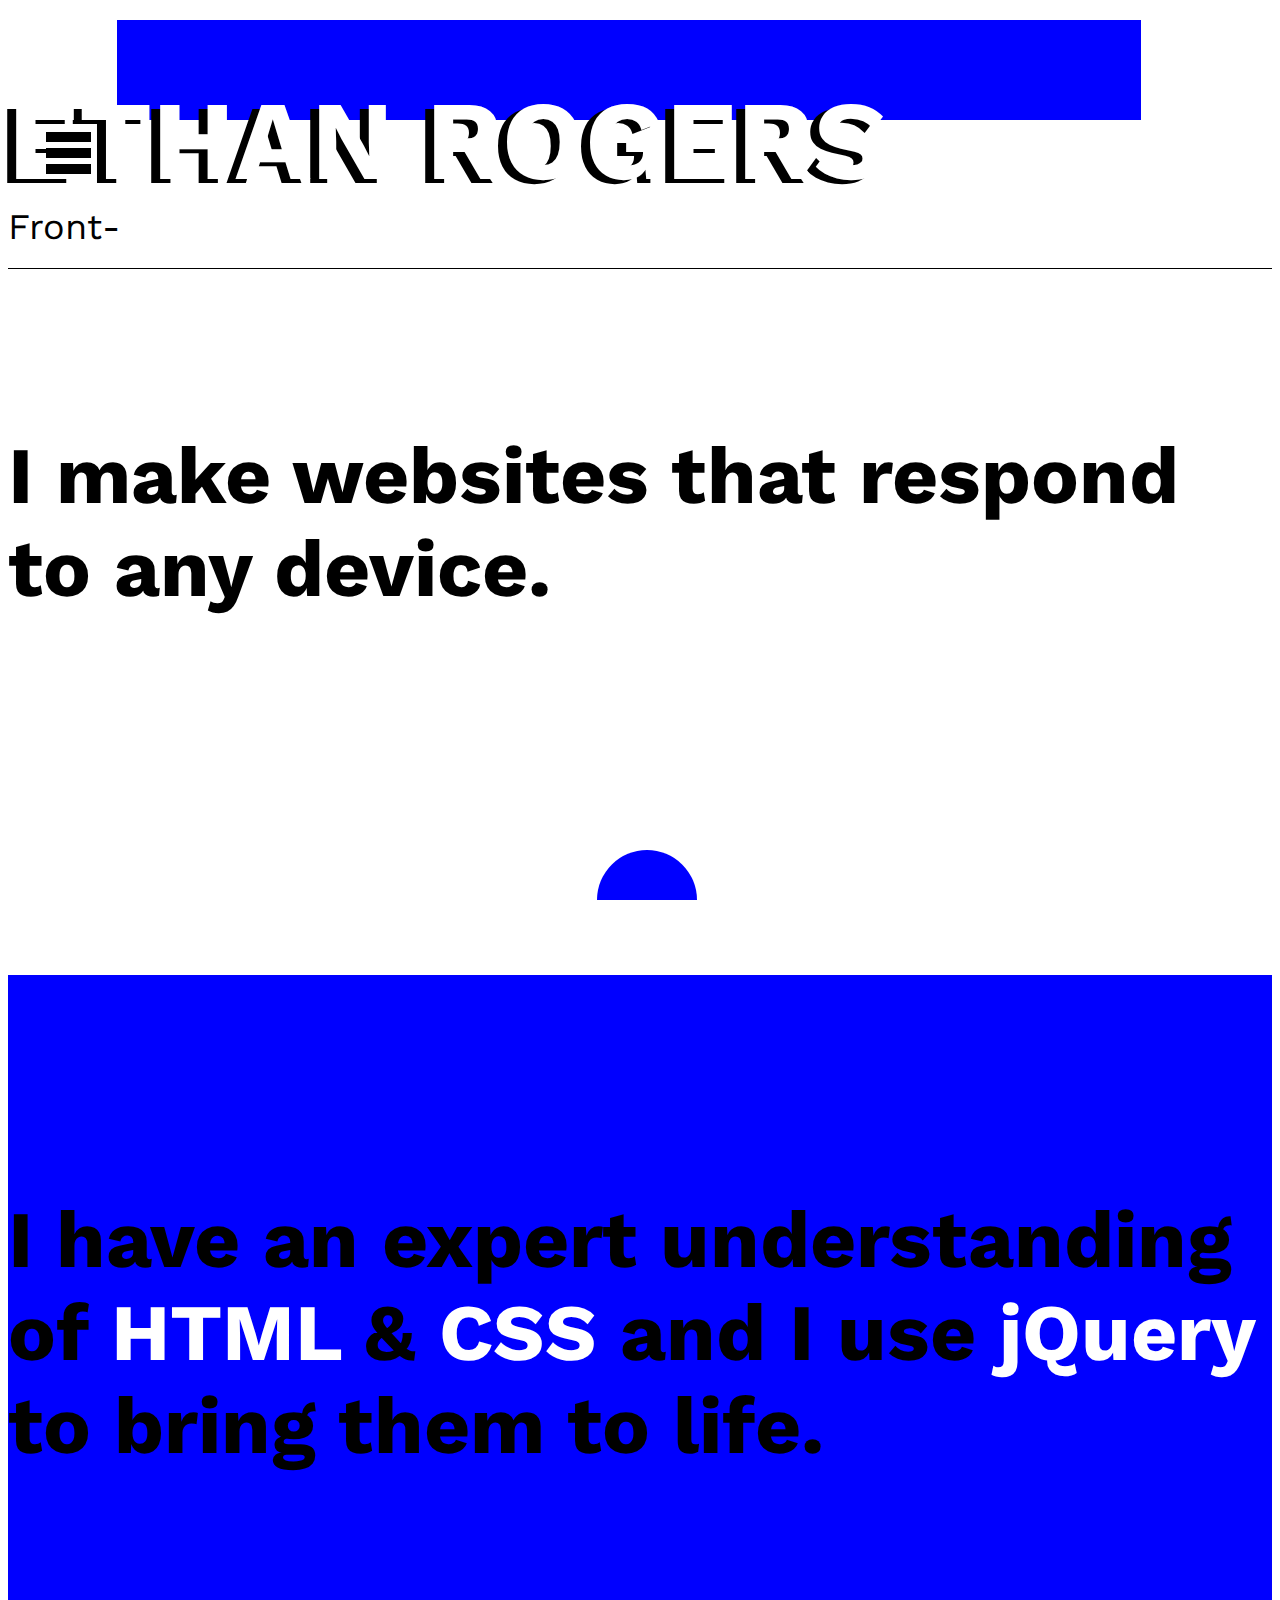
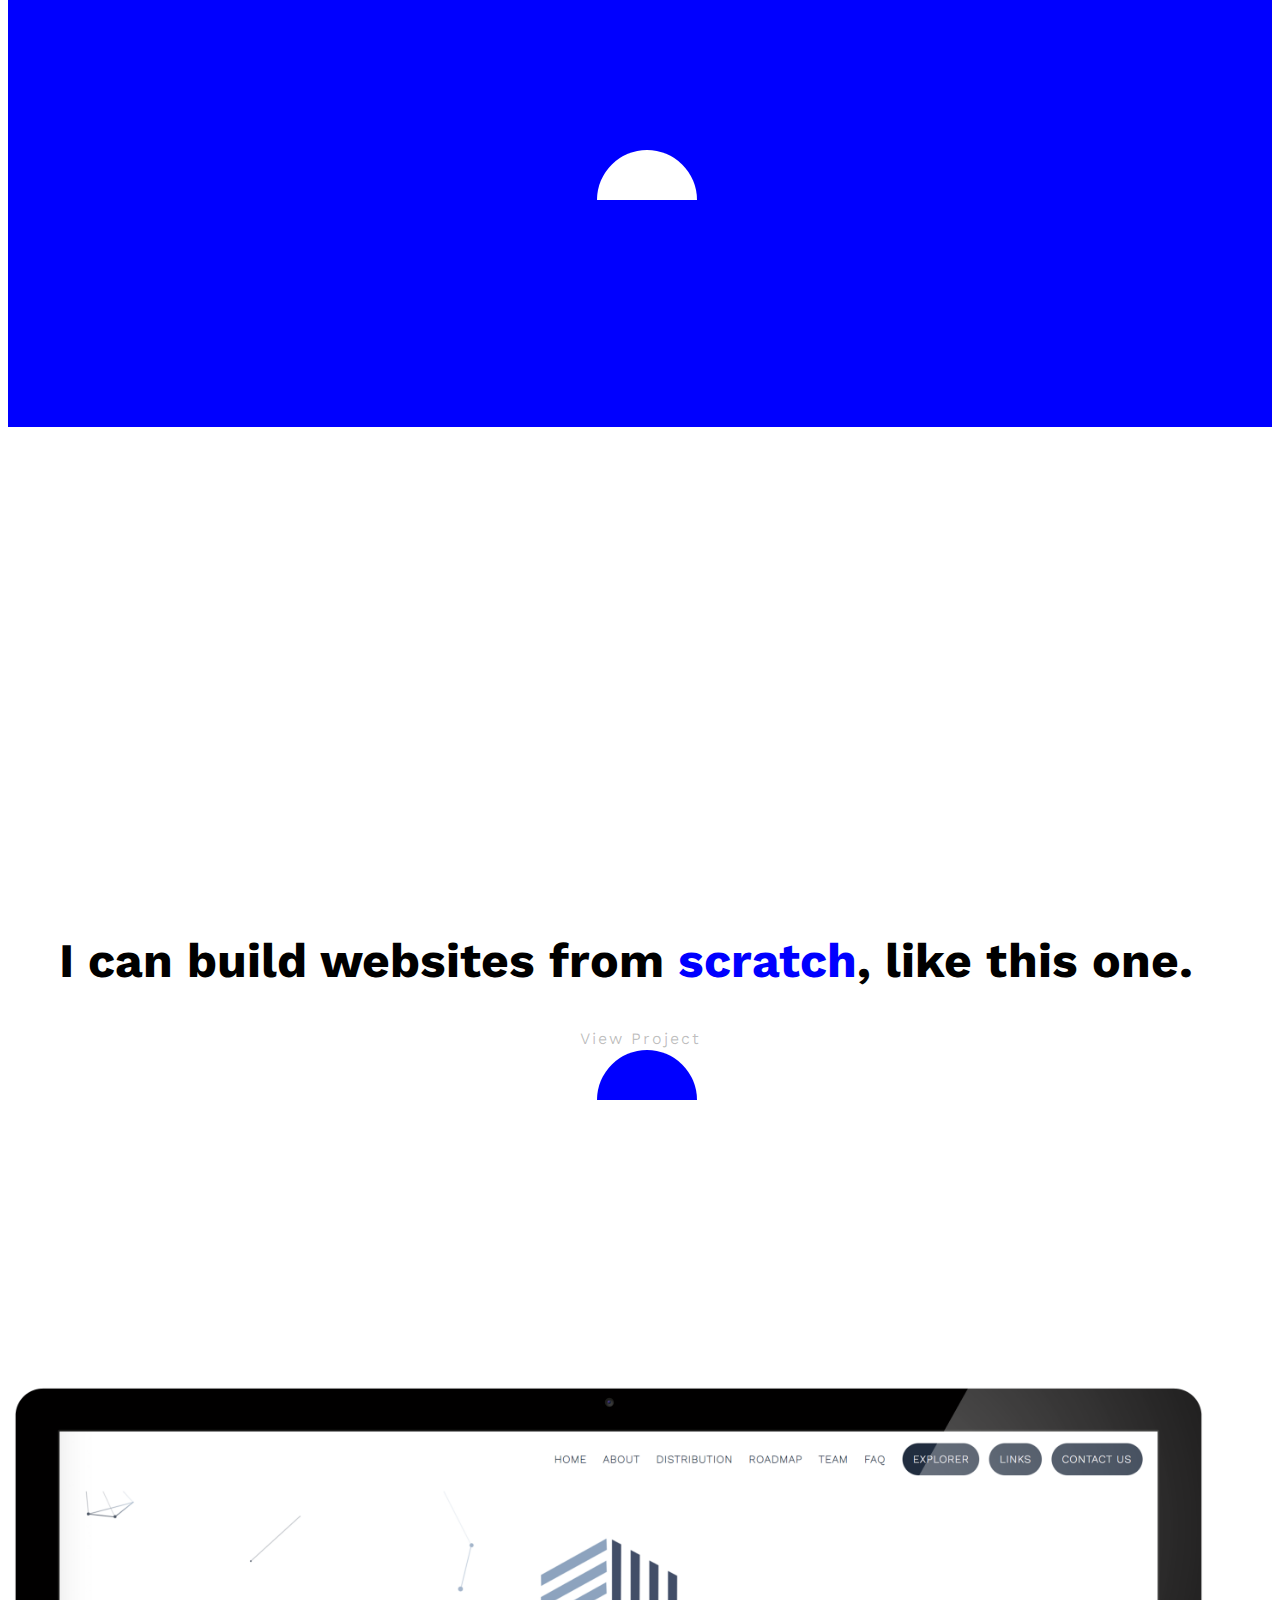
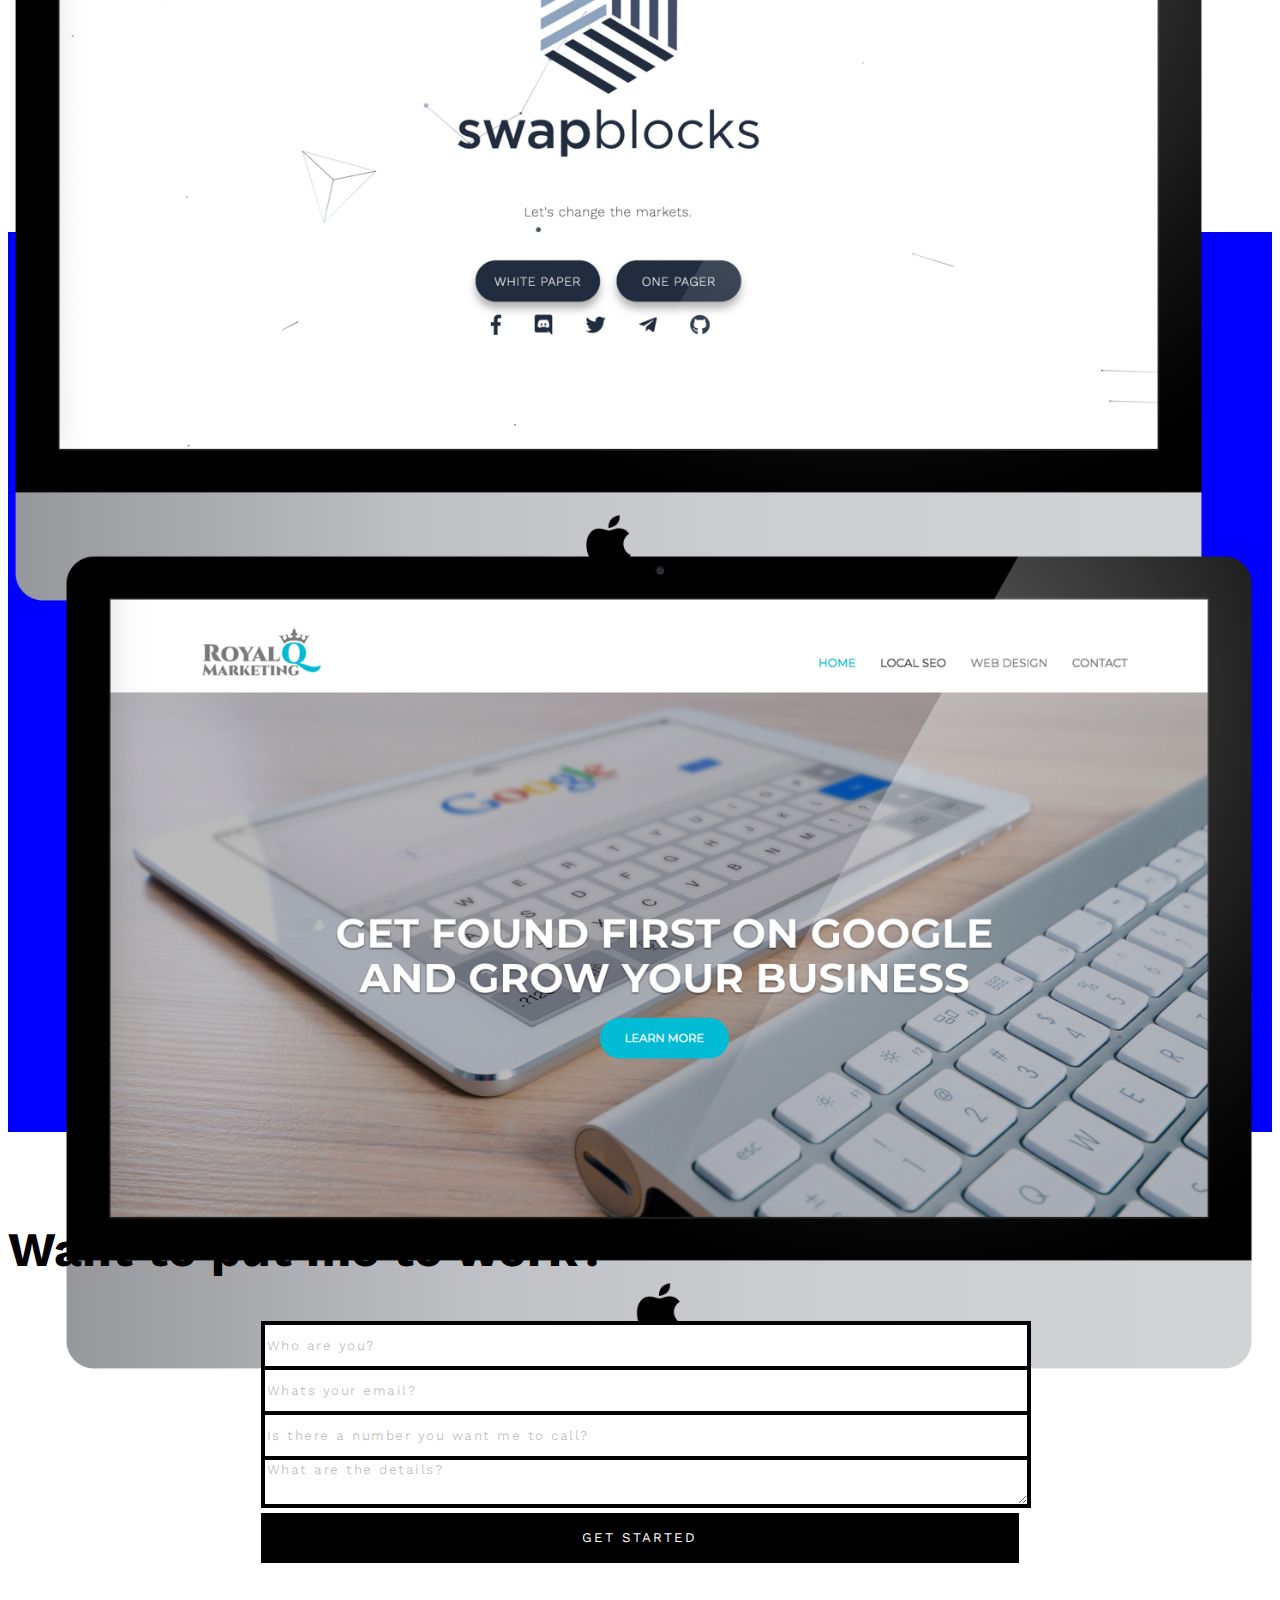
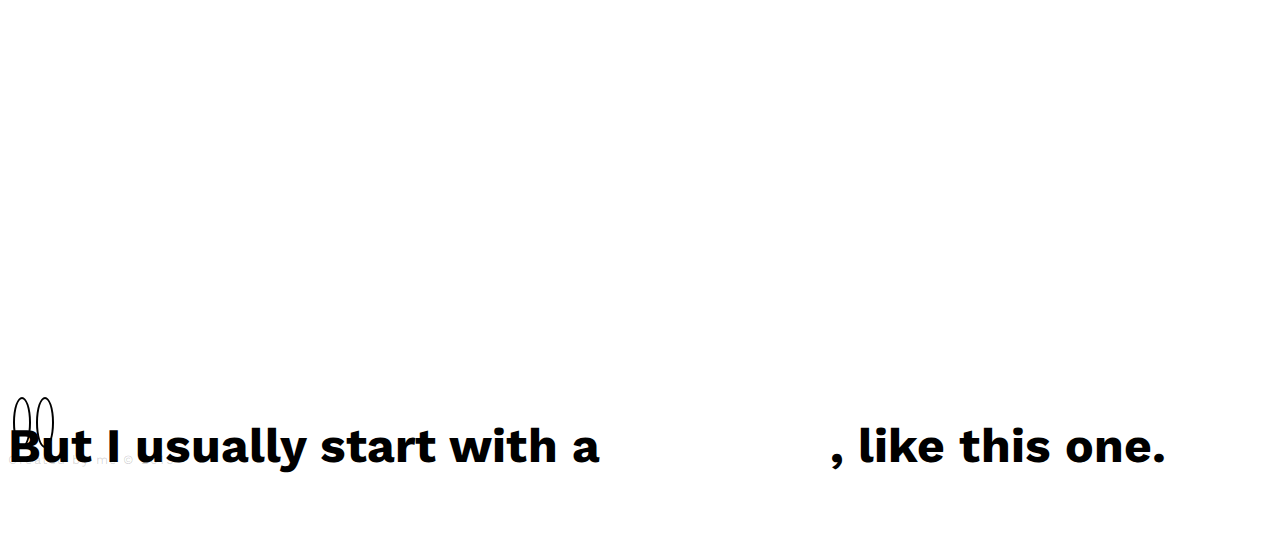
==== index.html @ 95d5a4e9 "first commit" ====
<!DOCTYPE html>
<html lang="en">
<head>
    <meta charset="UTF-8">
    <meta name="viewport" content="width=device-width, initial-scale=1.0">
    <meta http-equiv="X-UA-Compatible" content="ie=edge">
    <title>Ethan Rogers</title>
    <link rel="stylesheet" href="https://use.fontawesome.com/releases/v5.5.0/css/all.css" integrity="sha384-B4dIYHKNBt8Bc12p+WXckhzcICo0wtJAoU8YZTY5qE0Id1GSseTk6S+L3BlXeVIU" crossorigin="anonymous">
    <link href="https://fonts.googleapis.com/css?family=Work+Sans:900" rel="stylesheet">
    <link href="https://fonts.googleapis.com/css?family=Kanit:900" rel="stylesheet">
    <link href="https://fonts.googleapis.com/css?family=Open+Sans" rel="stylesheet">
    <link rel="stylesheet" href="https://stackpath.bootstrapcdn.com/bootstrap/4.1.3/css/bootstrap.min.css" integrity="sha384-MCw98/SFnGE8fJT3GXwEOngsV7Zt27NXFoaoApmYm81iuXoPkFOJwJ8ERdknLPMO" crossorigin="anonymous">
    <link rel="stylesheet" type="text/css" href="css/style.css">
</head>
<body>

    <!-- Menu Icon -->
    <div id="menu">
        <div class="menu-item" id="menu-item-1"></div>
        <div class="menu-item" id="menu-item-2"></div>
        <div class="menu-item" id="menu-item-3"></div>
    </div>
    <!-- ////////// -->

    <!-- Navigation Menu -->
    <div id="nav">
        <div class="container" id="nav-items">
            <div class="col nav-menu">About</div>
            <div class="col nav-menu">Skills</div>
            <div class="col nav-menu">Projects</div>
            <div class="col nav-menu">Contact</div>
        </div>
    </div>
    <!-- ////////// -->

<div id="section-1">
    <!-- Header Section -->
    <div >
        <div class="container" id="jumbo">
            <div class="row">
                <div class="col typewriter text-center">
                    <div id="header-bg"></div>
                    <h1 id="title-name">ETHAN ROGERS</h1>
                    <h2>
                        <div href="" id="typewriter" class="typewrite" data-period="2000" data-type='["Front-End Developer", "Web Designer" ]'>
                            <span class="wrap"></span>
                        </div>
                    </h2>
                </div>
            </div>
        </div>
    </div>
    <!-- ////////// -->

    <!-- About Section -->
    <div id="about">
        <div class="container" >
            <div class="row">
                <div class="col">
                    <h2 class="section-header text-center">I make websites that respond to any device.</h2>
                </div>
            </div>
        </div>
    </div>
    <div class="half-circle" id="nav-btn-1">
        <i class="fas fa-angle-down"></i>
    </div>
    <!-- ////////// -->

</div>

    <!-- Skills Section -->
    <div id="skills">
        <div class="container">
            <div class="row">
                <div class="col">
                    <h2 id="expert" class="section-header text-center">I have an expert understanding of <span class="white-txt">HTML </span>& <span class="white-txt">CSS</span> and I use <span class="white-txt">jQuery</span> to bring them to life.</h2>
                </div>
            </div>
        </div>
        
    </div>
    <div class="half-circle" id="nav-btn-2">
            <i class="fas fa-angle-down"></i>
        </div>
    <!-- ////////// -->

    <!-- Projects Section -->
    <div id="projects">
            <div class="container" >
                <div class="row">
                    <div class="col-lg-6">
                        <h2 id="scratch" class="text-center">I can build websites from <span class="blue-txt">scratch</span>, like this one.</h2>
                        <p class="view-project-right"><a target="__blank" href="https://swapblocks.io/" >View Project </a><i id="arrow-1" class="fas fa-long-arrow-alt-right"></i></p>
                    </div>
     
                    <div class="col-lg-6">
                        <img id="mac" src="img/swapblocks.png">
                    </div>
                </div>
            </div>
        </div>
        <div class="half-circle" id="nav-btn-3">
            <i class="fas fa-angle-down"></i>
        </div>
        <!-- ////////// -->

        <div id="projects-2">
            <div class="container" >
                <div class="row">
                    <div class="col-lg-6">
                        <img id="mac-2" src="img/royalqmarketing.png">
                    </div>
                <div class="col-lg-6">
                        <h2 class="text-center" id="template">But I usually start with a <span class="white-txt">template</span>, like this one.</h2>
                        <p class="view-project-left"><i id="arrow-1" class="fas fa-long-arrow-alt-left"></i><a target="__blank" href="https://royalqmarketing.com/">View Project </a> </p>                        
                    </div>
                </div>
            </div>
        </div>
        <div class="half-circle" id="nav-btn-4">
            <i class="fas fa-angle-down"></i>
        </div>

    <!-- Contact Section -->
    <div id="contact">
        <div class="container" >
            <div class="row">
                <div class="col">
                    <h3 class="text-center" id="contact-title">Want to put me to work?</h3>
                    <!-- <div href="" id="contact-title" class="typewrite" data-period="2000" data-type='["Want to put me to work?", "Have a website you need made?" ]'>
                        <span class="wrap"></span>
                    </div> -->
                    <form action="https://formspree.io/erogers999.com" method="POST">
                        <div class="form-group">
                            <input type="name" class="form-control my-form" name="name" id="inputName" placeholder="Who are you?">
                            <br>
                            <input type="email" class="form-control my-form" id="inputEmail1" name="_replyto" placeholder="Whats your email?">
                            <br>
                            <input type="type" class="form-control my-form" id="" name="phone" placeholder="Is there a number you want me to call?">
                            <br>
                            <textarea rows="3" class="form-control my-form" id="inputMessage" name="message" placeholder="What are the details?"></textarea>
                            <br>
                        </div>
                       
                        <div class="form-group">
                            <input id="contact-btn" type="submit" value="get started" class="btn btn-subscribe"></input type="submit" value="Send">
                        </div>
                    </form>
                </div>
        </div>
        <br><br>
       
    </div> </div>
    <div class="container" id="footer">
            <div class="row">
                <div class="col-lg-12 text-center">
                    <a href="https://www.linkedin.com/in/ethannnrogers/" target="_blank">
                        <i class="fab fa-linkedin-in footer-icon"></i>
                    </a>
        
        
                    <a href="https://github.com/Ethannnrogers" target="_blank">
                        <i class="fab fa-github footer-icon"></i>
                    </a>
        
        
        
                    <p id="footer-txt">Created by me &copy 2019</p>
                </div>
            </div>
       

    





    <script src="https://code.jquery.com/jquery-3.3.1.slim.min.js" integrity="sha384-q8i/X+965DzO0rT7abK41JStQIAqVgRVzpbzo5smXKp4YfRvH+8abtTE1Pi6jizo" crossorigin="anonymous"></script>
    <script src="https://ajax.googleapis.com/ajax/libs/jquery/3.3.1/jquery.min.js"></script>
    <script type="text/javascript" src="js/logic.js"></script>


</body>
</html>
---- css/style.css ----
html{
    height: 100%;
    margin: 0;
    padding: 0;
}
body {
    color: rgb(0, 0, 0);
    font-family: 'Open Sans', sans-serif;
}

#menu {
    background-color: transparent;
    height: 80px;
    width: 80px;
    margin: 4% 1% 2% 3%;
    position: fixed;
    z-index: 1001;
}

#menu:hover .menu-item {
    transform: rotate(360deg);
    -webkit-transition: transform .5s;
}

.menu-item {
    width: 45px;
    height: 10px;
    transform: rotate(180deg);
    margin-top: 6px;
    -webkit-transition: transform .5s;
    position: relative;
    background-color: black;
}

#mobile-exit {
    font-size: 70px;
    margin: 0 0 0 1%;
}

#nav {
    position: fixed;
    z-index: 1000;
    height: 100vh;
    width: 100%;
    background-color: white;
    color: blue;
    text-transform: uppercase;
    font-family: 'Work Sans', sans-serif;
}




.nav-menu {
    height: 100%;
    position: relative;
    font-size: 5em;
    font-weight: bold;
    text-align: center;
    margin-top: 10px;
}

.nav-menu:hover {
    color:black;
}

#jumbo {
    width: 100%!important;
    border-bottom: 1px solid black;
}

#title-name {
    font-family: 'Work Sans', sans-serif!important;
    font-size: 7em;
    margin-bottom: -20px;
    color: white;
    text-shadow: -9px 4px black;
}

#header-bg {
    background-color: blue;
    position: absolute;
    z-index: -5;
    width: 80%;
    margin-left: 8.5%;
    top: 20px;
    height: 100px;
}

.turnblue {
    background-color: blue!important;
    -webkit-transition: background-color .5s;
}

.blue-txt {
    color: blue;
}

#projects h2 {
    font-size: 3em;
    font-weight: bold;
    font-family: 'Work Sans', sans-serif;
    height: auto;
    margin-top: 40%;
    margin-left: 4%;
}

#projects {
    height: 100vh;
    width: 100%;
    margin: none;
    padding: none;
}

.view-project-right {
    font-family: 'Work Sans', sans-serif;
    color: rgba(0, 0, 0, 0.26);
    margin-top: 40px;
    text-align: center;
    margin-left: 0;
    letter-spacing: 2px;
    -webkit-transition: margin-left .5s, color .5s;
}

.view-project-right:hover {
    color: black;
    -webkit-transition: color .5s;
    margin-left: 60px;
    -webkit-transition: margin-left .5s;
}

.view-project-left {
    font-family: 'Work Sans', sans-serif;
    color: rgba(255, 255, 255, 0.274);
    margin-top: 40px;
    text-align: center;
    margin-right: 0;
    letter-spacing: 2px;
    -webkit-transition: margin-right .5s, color .5s;
}

.view-project-left:hover {
    color: white;
    -webkit-transition: color .5s;
    margin-right: 60px;
    -webkit-transition: margin-right .5s;
}

#contact {
    height: 85vh;
    width: 100%;
}

form {
    margin-top: 40px;
}

.form-control {
    border-radius: 0;
    width: 60%;
    height: 40px;
    margin-left: 20%;
    margin-top: -5px;
    border: 4px solid black!important;
}

.form-control::placeholder {
    font-family: 'Work Sans', sans-serif;
    color: rgba(0, 0, 0, 0.26);
    letter-spacing: 1.5px;
}

.form-control:active {
    outline: none!important;
    border: 4px solid black!important;
}

.form-control:focus {
    outline: none!important;
    border: 4px solid black!important;
    font-family: 'Work Sans', sans-serif;
    letter-spacing: 1.5px;
}

#footer {
    height: 15vh;
    width: 100%;
    position: relative;
    bottom: 0;
    padding-top: 20px;
}

.footer-icon {
    color: black;
    font-size: 1.5em;
    border: .1em solid black;;
    border-radius: 50%;
    padding: .3em;
    margin-bottom: .3em;
    margin-left: .2em;
  }
  
  .footer-icon:hover {
    background-color: black;;
    color: white;
    -webkit-transition: background-color .5s, color .5s;
  }

#footer-txt {
    font-family: 'Work Sans', sans-serif;
    font-size: .8em;
    letter-spacing: 1.5px;
    color: rgba(0, 0, 0, 0.16);
}

#contact-btn {
    width: 60%;
    margin-left: 20%;
    background-color: black;
    color: white;
    text-transform: uppercase;
    height: 50px;
    border-radius: 0;
    border: 4px solid black;
    font-family: 'Work Sans', sans-serif;
    letter-spacing: 2px;
    -webkit-transition: color 1s, background-color 1s, border 1s;
    
}

#contact-btn:hover {
    background-color: white;
    color: black;
    border: 4px solid black;
    -webkit-transition: color 1s, background-color 1s, border 1s;
}

#contact-title {
    font-size: 3em;
    font-weight: bold;
    font-family: 'Work Sans', sans-serif;
    height: auto;
    margin-top: 7%;
    color: black;
}

#projects-2 {
    height: 100vh;
    width: 100%;
    margin: none;
    padding: none;
    background-color: blue;
}

#mac-2 {
    width: 95%;
    height: auto;
    margin-top: 25%;
    margin-left: 4%;
}

#projects-2 h2 {
    font-size: 3em;
    font-weight: bold;
    font-family: 'Work Sans', sans-serif;
    height: auto;
    margin-top: 40%;
}


#mac {
    width: 95%;
    height: auto;
    margin-top: 25%;
}

#typewriter {
    color: black;
    font-family: 'Work Sans', sans-serif!important;
    font-size: 1.5em;
    font-weight: lighter;
}

.section-header {
    font-size: 5em;
    font-weight: bold;
    font-family: 'Work Sans', sans-serif;
    height: 100%;
}

#about {
    width: 100%;
    margin-top: 160px;
    /* border-bottom: 5px solid black; */
}

#skills {
    background-color: blue;
    width: 100%;
    height: 100vh;
    padding-top: 12%;
}

.white-txt {
    color: white;
}


.half-circle {
    position: absolute;
    width: 100px;
    height: 50px; /* as the half of the width */
    background-color: blue;
    border-top-left-radius: 120px;  
    border-top-right-radius: 120px;
    /* border: 5px solid rgb(0, 0, 0);
    border-bottom: 0; */
    bottom: 0;
    margin-left: 46%;
}

.half-circle i {
    font-size: 3em;
    margin-left: 35%;
    color: black;
    margin-top: 8px;
}

#nav-items {
    margin-top: 5%;
}

#nav-btn-1 {
    background-color: blue;
    position: absolute;
    width: 100px;
    height: 50px; 
    border-top-left-radius: 120px; 
    border-top-right-radius: 120px;
    bottom: 0;
}

#nav-btn-2 {
    position: absolute;
    width: 100px;
    height: 50px; /* as the half of the width */
    background-color: white;
    border-top-left-radius: 120px;  
    border-top-right-radius: 120px; 
    bottom: -100vh;
    margin-left: 46%;
}

#nav-btn-3 {
    position: absolute;
    bottom: -200vh;
}

#nav-btn-4 {
    position: absolute;
    bottom: -300vh;
    background-color: white;
}

#nav-btn-2 i {
    font-size: 3em;
    margin-left: 35%;
    color: black;
    margin-top: 8px;
}

#section-1 {
    height: 100vh;
    width: 100%;
}

.fade-in-bck {
	-webkit-animation: fade-in-bck 0.6s cubic-bezier(0.390, 0.575, 0.565, 1.000) both;
	        animation: fade-in-bck 0.6s cubic-bezier(0.390, 0.575, 0.565, 1.000) both;
}

@-webkit-keyframes fade-in-bck {
    0% {
      -webkit-transform: translateZ(80px);
              transform: translateZ(80px);
      opacity: 0;
    }
    100% {
      -webkit-transform: translateZ(0);
              transform: translateZ(0);
      opacity: 1;
    }
  }
  @keyframes fade-in-bck {
    0% {
      -webkit-transform: translateZ(80px);
              transform: translateZ(80px);
      opacity: 0;
    }
    100% {
      -webkit-transform: translateZ(0);
              transform: translateZ(0);
      opacity: 1;
    }
  }

  .fade-out-bck {
	-webkit-animation: fade-out-bck 0.7s cubic-bezier(0.250, 0.460, 0.450, 0.940) both;
	        animation: fade-out-bck 0.7s cubic-bezier(0.250, 0.460, 0.450, 0.940) both;
}

@-webkit-keyframes fade-out-bck {
    0% {
      -webkit-transform: translateZ(0);
              transform: translateZ(0);
      opacity: 1;
    }
    100% {
      -webkit-transform: translateZ(-80px);
              transform: translateZ(-80px);
      opacity: 0;
    }
  }
  @keyframes fade-out-bck {
    0% {
      -webkit-transform: translateZ(0);
              transform: translateZ(0);
      opacity: 1;
    }
    100% {
      -webkit-transform: translateZ(-80px);
              transform: translateZ(-80px);
      opacity: 0;
    }
  }

  .fade-in-top {
	-webkit-animation: fade-in-top 0.6s cubic-bezier(0.390, 0.575, 0.565, 1.000) both;
	        animation: fade-in-top 0.6s cubic-bezier(0.390, 0.575, 0.565, 1.000) both;
}

@-webkit-keyframes fade-in-top {
    0% {
      -webkit-transform: translateY(-50px);
              transform: translateY(-50px);
      opacity: 0;
    }
    100% {
      -webkit-transform: translateY(0);
              transform: translateY(0);
      opacity: 1;
    }
  }
  @keyframes fade-in-top {
    0% {
      -webkit-transform: translateY(-50px);
              transform: translateY(-50px);
      opacity: 0;
    }
    100% {
      -webkit-transform: translateY(0);
              transform: translateY(0);
      opacity: 1;
    }
  }

  .slide-out-left {
	-webkit-animation: slide-out-left 0.5s cubic-bezier(0.550, 0.085, 0.680, 0.530) both;
	        animation: slide-out-left 0.5s cubic-bezier(0.550, 0.085, 0.680, 0.530) both;
}

@-webkit-keyframes slide-out-left {
    0% {
      -webkit-transform: translateX(0);
              transform: translateX(0);
      opacity: 1;
    }
    100% {
      -webkit-transform: translateX(-1000px);
              transform: translateX(-1000px);
      opacity: 0;
    }
  }
  @keyframes slide-out-left {
    0% {
      -webkit-transform: translateX(0);
              transform: translateX(0);
      opacity: 1;
    }
    100% {
      -webkit-transform: translateX(-1000px);
              transform: translateX(-1000px);
      opacity: 0;
    }
  }

  
  .slide-in-left {
	-webkit-animation: slide-in-left 0.5s cubic-bezier(0.250, 0.460, 0.450, 0.940) both;
	        animation: slide-in-left 0.5s cubic-bezier(0.250, 0.460, 0.450, 0.940) both;
}

@-webkit-keyframes slide-in-left {
    0% {
      -webkit-transform: translateX(-1000px);
              transform: translateX(-1000px);
      opacity: 0;
    }
    100% {
      -webkit-transform: translateX(0);
              transform: translateX(0);
      opacity: 1;
    }
  }
  @keyframes slide-in-left {
    0% {
      -webkit-transform: translateX(-1000px);
              transform: translateX(-1000px);
      opacity: 0;
    }
    100% {
      -webkit-transform: translateX(0);
              transform: translateX(0);
      opacity: 1;
    }
  }
  
  

.slide-out-right {
	-webkit-animation: slide-out-right 0.5s cubic-bezier(0.550, 0.085, 0.680, 0.530) both;
	        animation: slide-out-right 0.5s cubic-bezier(0.550, 0.085, 0.680, 0.530) both;
}

@-webkit-keyframes slide-out-right {
    0% {
      -webkit-transform: translateX(0);
              transform: translateX(0);
      opacity: 1;
    }
    100% {
      -webkit-transform: translateX(1000px);
              transform: translateX(1000px);
      opacity: 0;
    }
  }
  @keyframes slide-out-right {
    0% {
      -webkit-transform: translateX(0);
              transform: translateX(0);
      opacity: 1;
    }
    100% {
      -webkit-transform: translateX(1000px);
              transform: translateX(1000px);
      opacity: 0;
    }
  }

  .slide-in-right {
	-webkit-animation: slide-in-right 0.5s cubic-bezier(0.250, 0.460, 0.450, 0.940) both;
	        animation: slide-in-right 0.5s cubic-bezier(0.250, 0.460, 0.450, 0.940) both;
}

@-webkit-keyframes slide-in-right {
    0% {
      -webkit-transform: translateX(1000px);
              transform: translateX(1000px);
      opacity: 0;
    }
    100% {
      -webkit-transform: translateX(0);
              transform: translateX(0);
      opacity: 1;
    }
  }
  @keyframes slide-in-right {
    0% {
      -webkit-transform: translateX(1000px);
              transform: translateX(1000px);
      opacity: 0;
    }
    100% {
      -webkit-transform: translateX(0);
              transform: translateX(0);
      opacity: 1;
    }
  }

a {
    color: inherit!important;
    text-decoration: none!important;
}

@media only screen and (max-width: 1200px) {
  #title-name {
      font-size: 6em;
  }
  #header-bg {
      height: 80px;
  }
}
  
  

@media only screen and (max-width: 1024px) {
    #title-name {
        font-size: 6em;
    }
    #about h2 {
        font-size: 4em!important;
    }
    #skills h2 {
        font-size: 4em!important;
    }
    #projects h2 {
        font-size: 4em!important;
    }
    #projects-2 h2 {
        font-size: 4em!important;
    }
}

@media only screen and (max-width: 991px) {
    #title-name {
        font-size: 5em!important;
    } 
    #header-bg {
        height: 65px;
        width: 90%;
        margin-left: 2.5%;
    }
    #expert {
        margin-top: 15%;
    }
    #mac {
        width: 65%;
        height: auto;
        margin-top: 10%;
        margin-left: 20%;
    }
    #mac-2 {
        width: 65%;
        height: auto;
        margin-top: 15%;
        margin-left: 20%;
    }
    #projects h2 {
        font-size: 1.7em!important;
        margin-top: 20%;
        padding: 0 10% 0 10%;
    }
    #projects-2 h2 {
        font-size: 1.7em!important;
        margin-top: 20%;
        padding: 0 10% 0 10%;
    }
    #template {
        margin-top: 15%!important;
    }
    #about h2 {
        font-size: 3.2em!important;
    }
    #skills h2 {
        font-size: 3.2em!important;
    }
}

@media only screen and (max-width: 768px) {
    #title-name {
        font-size: 4.6em;
    }
    #typewriter {
        font-size: 1.1em;
        margin-top: 4px;
    }
    #about h2 {
        font-size: 3.7em!important;
    }
    #skills h2 {
        font-size: 3.7em!important;
    }
    #projects h2 {
        font-size: 3.7em!important;
    }
    #projects-2 h2 {
        font-size: 3.7em!important;
    }
    #title-name {
        font-size: 4em!important;
    } 
    #header-bg {
        height: 55px;
        width: 71%;
        margin-left: 12%;
        margin-top: -5px;
    }
    #typewriter {
        margin-top: 20px;
        font-size: 1em;
    }
    #mac {
        width: 70%;
        height: auto;
        margin-top: 10%;
        margin-left: 16%;
    }
    #mac-2 {
        width: 70%;
        height: auto;
        margin-top: 15%;
        margin-left: 16%;
    }
    #projects h2 {
        font-size: 1.7em!important;
        margin-top: 20%;
        padding: 0 10% 0 10%;
    }
    #projects-2 h2 {
        font-size: 1.7em!important;
        margin-top: 20%;
        padding: 0 10% 0 10%;
    }
    
}

@media only screen and (max-width: 650px) {
    #title-name {
        font-size: 3em!important;
    } 
    #header-bg {
        height: 50px;
        width: 72%;
        margin-left: 11%;
        margin-top: -10px;
    }
}


@media only screen and (max-width: 425px) {
    #title-name {
        font-size: 2.5em!important;
        text-shadow: -6px 3px black;
    }
    #header-bg {
        height: 35px;
        width: 76%;
        margin-left: 8%;
        margin-top: -12px;
    }
    #typewriter {
        font-size: .8em;
        margin-top: 20px;
    }
    .menu-item {
        width: 30px;
        height: 7px;
        margin-top: 3px;
    }
    #about h2 {
        font-size: 2.6em!important;
    }
    #skills h2 {
        font-size: 2.6em!important;
        margin-top: 25%;
    }
    #projects h2 {
        font-size: 1.7em!important;
        margin-top: 20%;
        padding: 0 10% 0 10%;
    }
    #projects-2 h2 {
        font-size: 1.7em!important;
        margin-top: 20%;
        padding: 0 10% 0 10%;
    }
   
    .half-circle {
        margin-left: 39%!important;
    }
    #contact h3 {
        font-size: 2em;
    }
    .form-control {
        border: 1px solid black;
        width: 80%;
        margin-left: 10%;
    }
    .nav-menu {
        font-size: 4em!important;
        margin-top: 10%;
    }
    #mac {
        width: 70%;
        height: auto;
        margin-top: 10%;
        margin-left: 16%;
    }
    #mac-2 {
        width: 70%;
        height: auto;
        margin-top: 15%;
        margin-left: 16%;
    }
    #projects h2 {
        font-size: 1.7em!important;
        margin-top: 20%;
        padding: 0 10% 0 10%;
    }
    #projects-2 h2 {
        font-size: 1.7em!important;
        margin-top: 20%;
        padding: 0 10% 0 10%;
    }
}
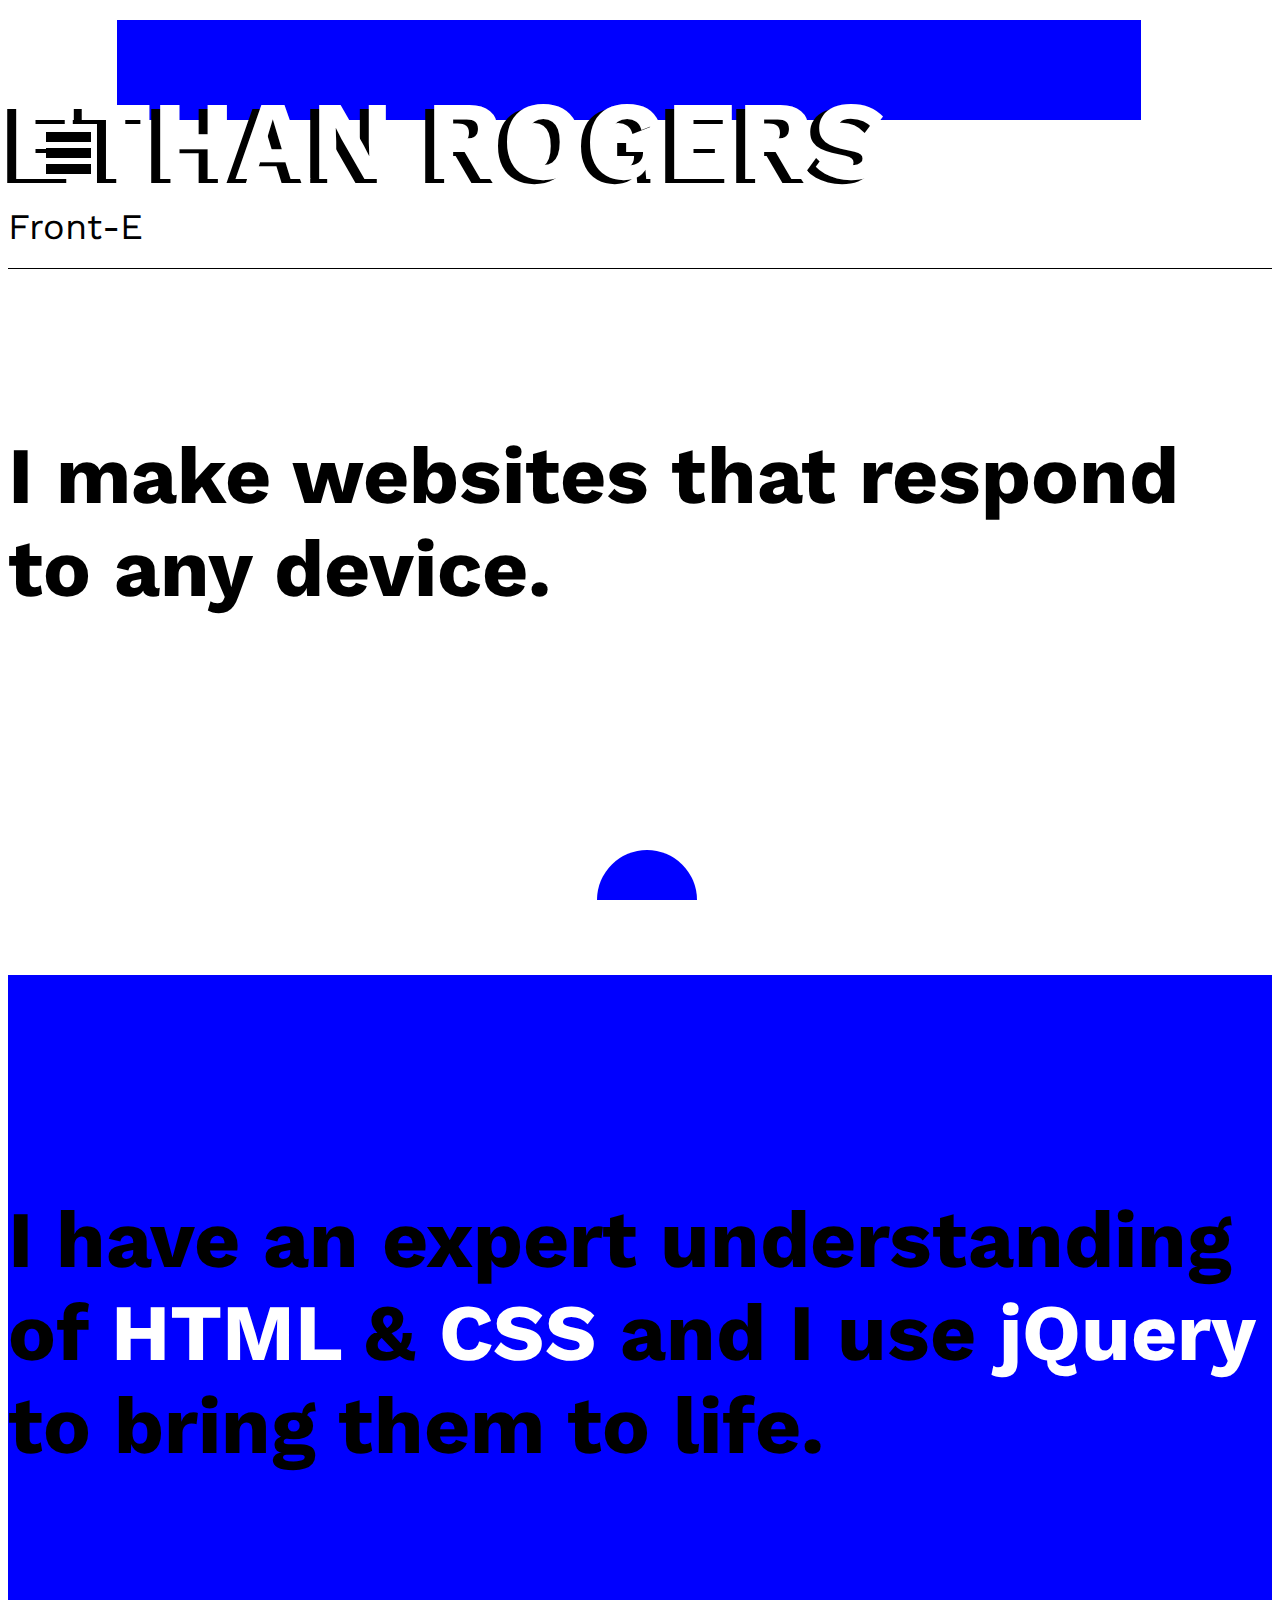
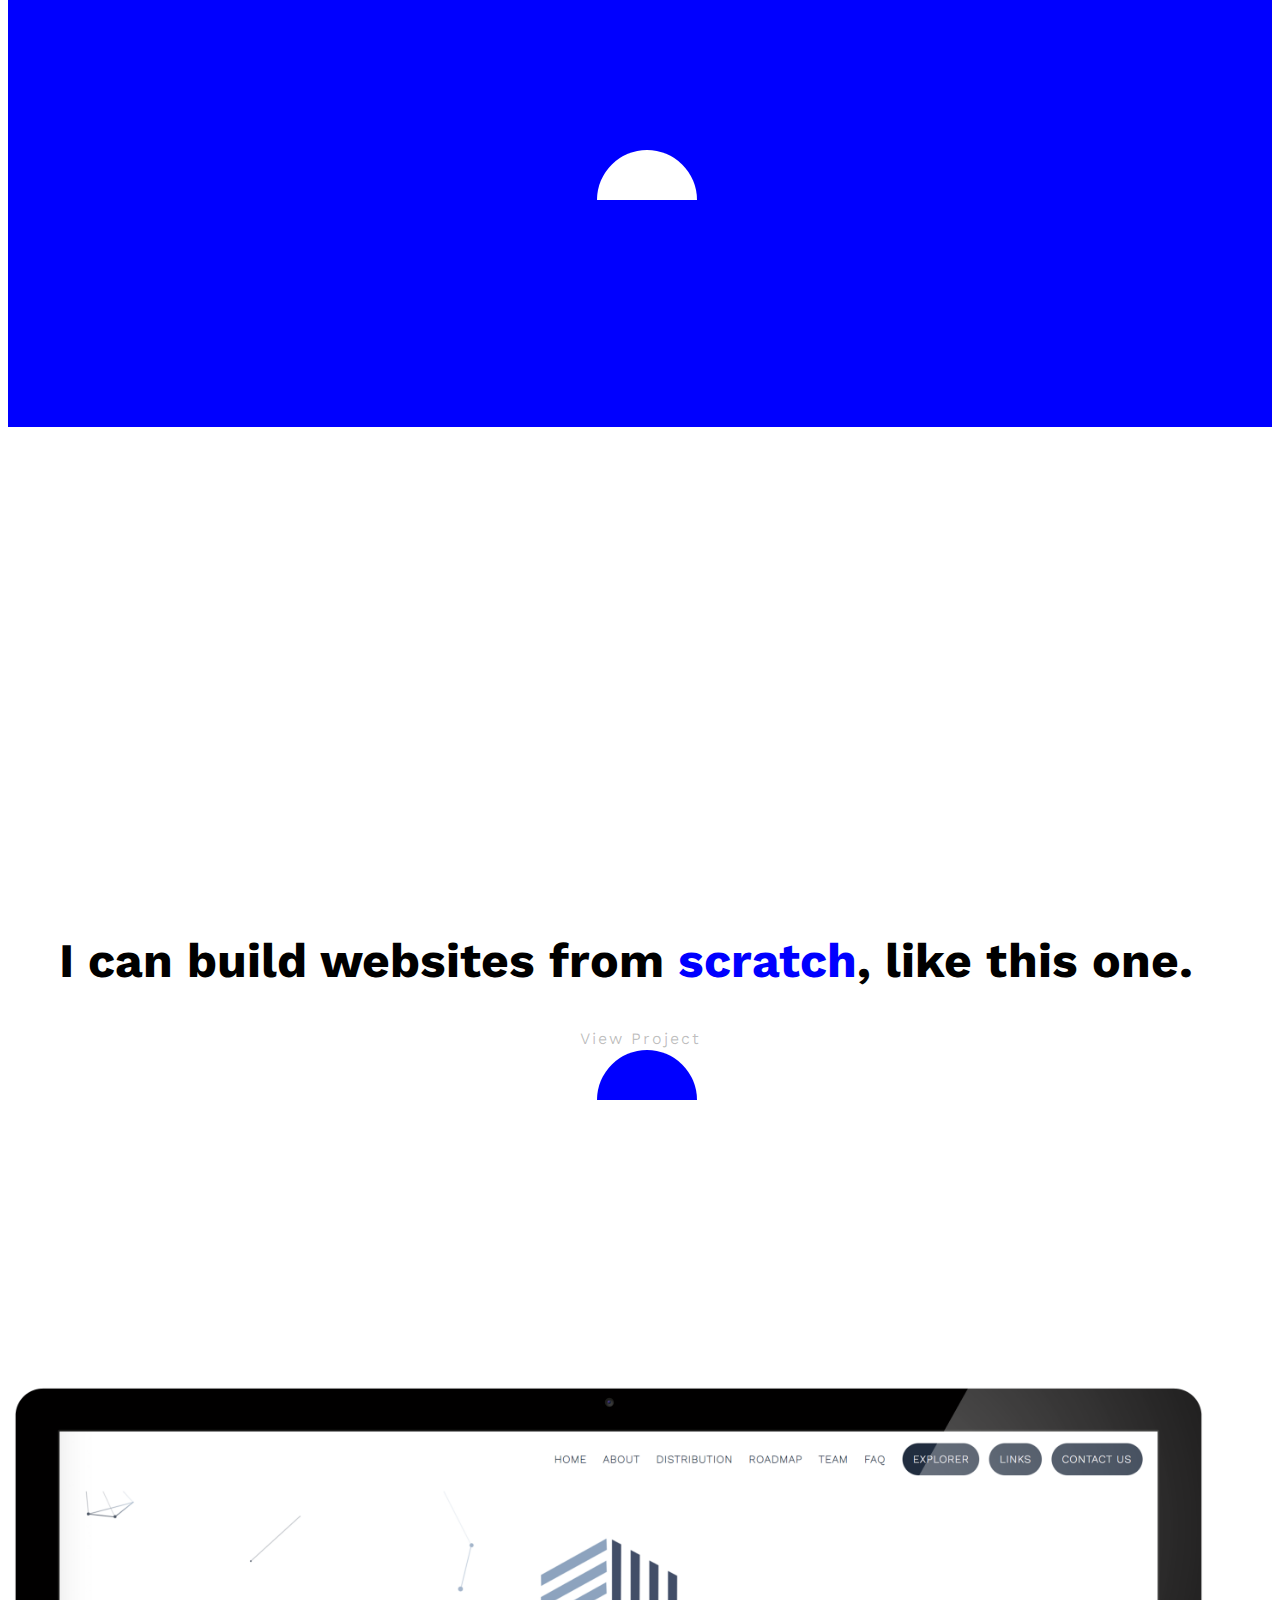
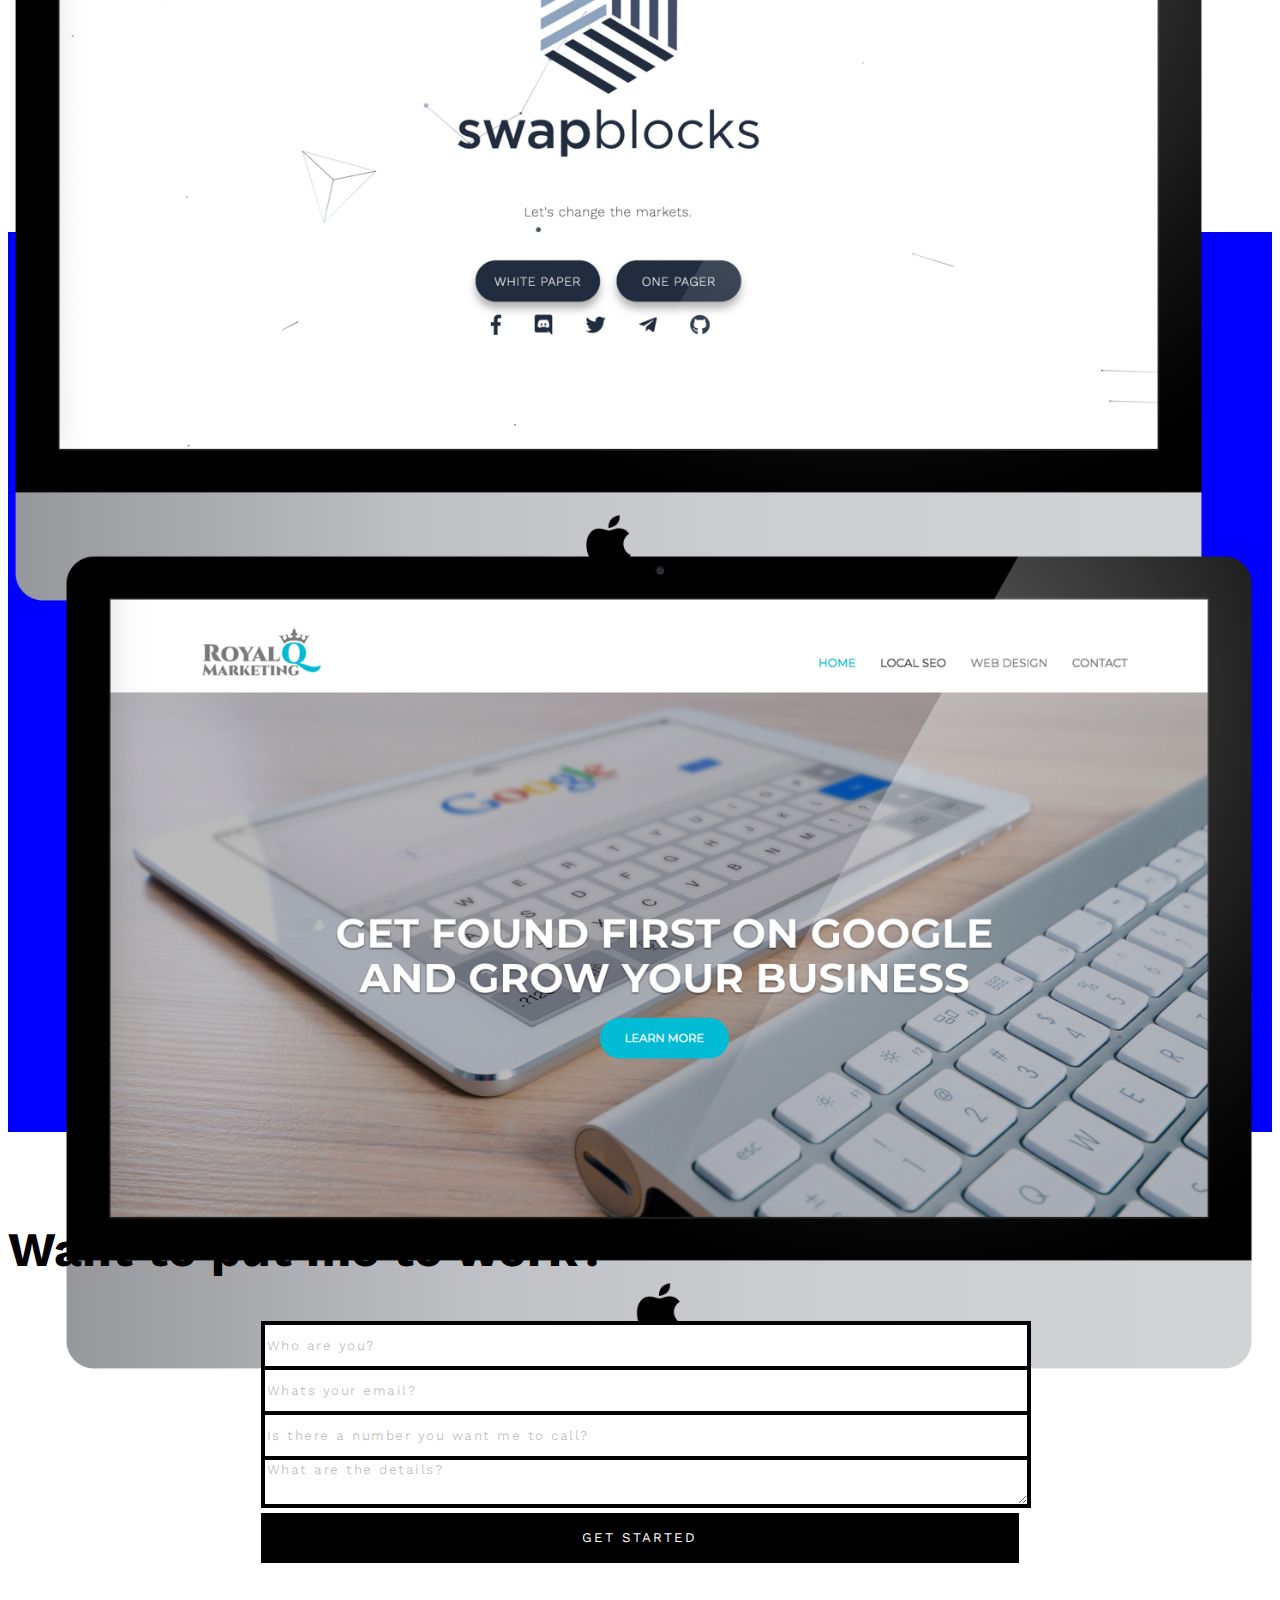
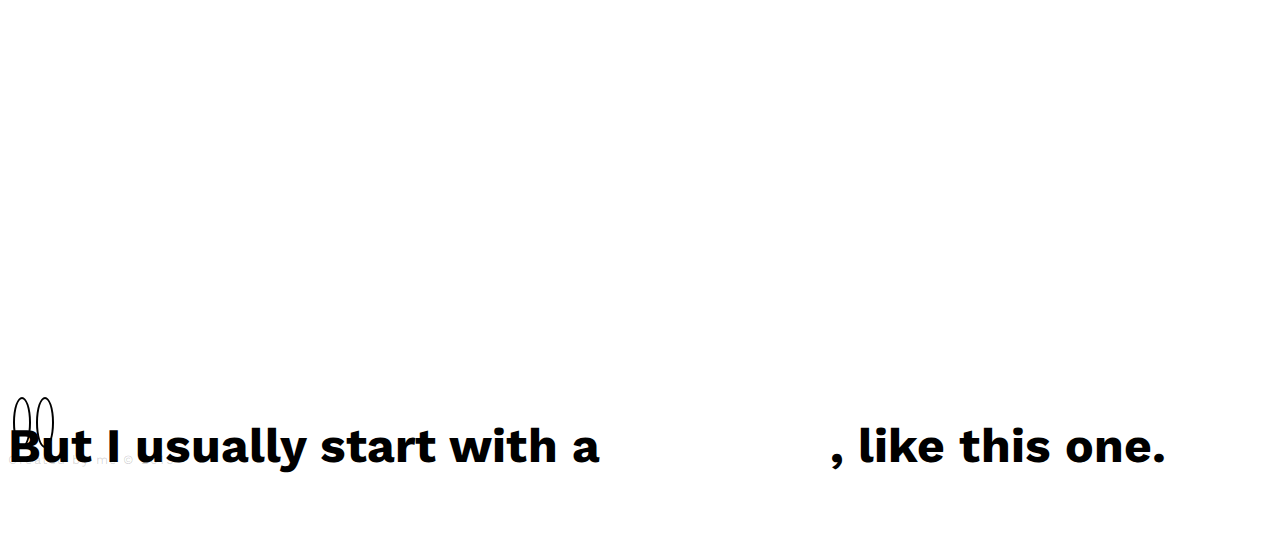
==== commit 1e2fc281: "update" ====
--- a/index.html
+++ b/index.html
@@ -25,10 +25,10 @@
     <!-- Navigation Menu -->
     <div id="nav">
         <div class="container" id="nav-items">
-            <div class="col nav-menu">About</div>
-            <div class="col nav-menu">Skills</div>
-            <div class="col nav-menu">Projects</div>
-            <div class="col nav-menu">Contact</div>
+            <div class="col nav-menu" id="about-btn">About</div>
+            <div class="col nav-menu" id="skills-btn">Skills</div>
+            <div class="col nav-menu" id="projects-btn">Projects</div>
+            <div class="col nav-menu" id="contact-button">Contact</div>
         </div>
     </div>
     <!-- ////////// -->
@@ -131,7 +131,7 @@
                     <!-- <div href="" id="contact-title" class="typewrite" data-period="2000" data-type='["Want to put me to work?", "Have a website you need made?" ]'>
                         <span class="wrap"></span>
                     </div> -->
-                    <form action="https://formspree.io/erogers999.com" method="POST">
+                    <form action="https://formspree.io/erogers999@gmail.com" method="POST">
                         <div class="form-group">
                             <input type="name" class="form-control my-form" name="name" id="inputName" placeholder="Who are you?">
                             <br>
--- a/css/style.css
+++ b/css/style.css
@@ -49,7 +49,9 @@
 }
 
 
-
+#section-1 {
+    height: 100vh!important;
+}
 
 .nav-menu {
     height: 100%;
@@ -814,7 +816,43 @@
     }
 }
 
-
-
-
-
+@media only screen and (max-width: 375px) {
+    #title-name {
+        font-size: 1.7em!important;
+        text-shadow: -5px 2px black!important;
+    }
+    #header-bg {
+        height: 25px;
+        width: 70%;
+        margin-left: 10%;
+        margin-top: -15px;
+    }
+    #typewriter {
+        font-size: 0.6em;
+    }
+    #about h2 {
+        font-size: 2.2em!important;
+    }
+    #skills h2 {
+        font-size: 2.2em!important;
+        margin-top: 25%;
+    }
+    #projects h2 {
+        font-size: 1.3em!important;
+        margin-top: 20%;
+        padding: 0 10% 0 10%;
+    }
+    #projects-2 h2 {
+        font-size: 1.3em!important;
+        margin-top: 20%;
+        padding: 0 10% 0 10%;
+    }
+    .nav-menu {
+        font-size: 2.4em!important;
+        margin-top: 10%;
+    }
+}
+
+
+
+
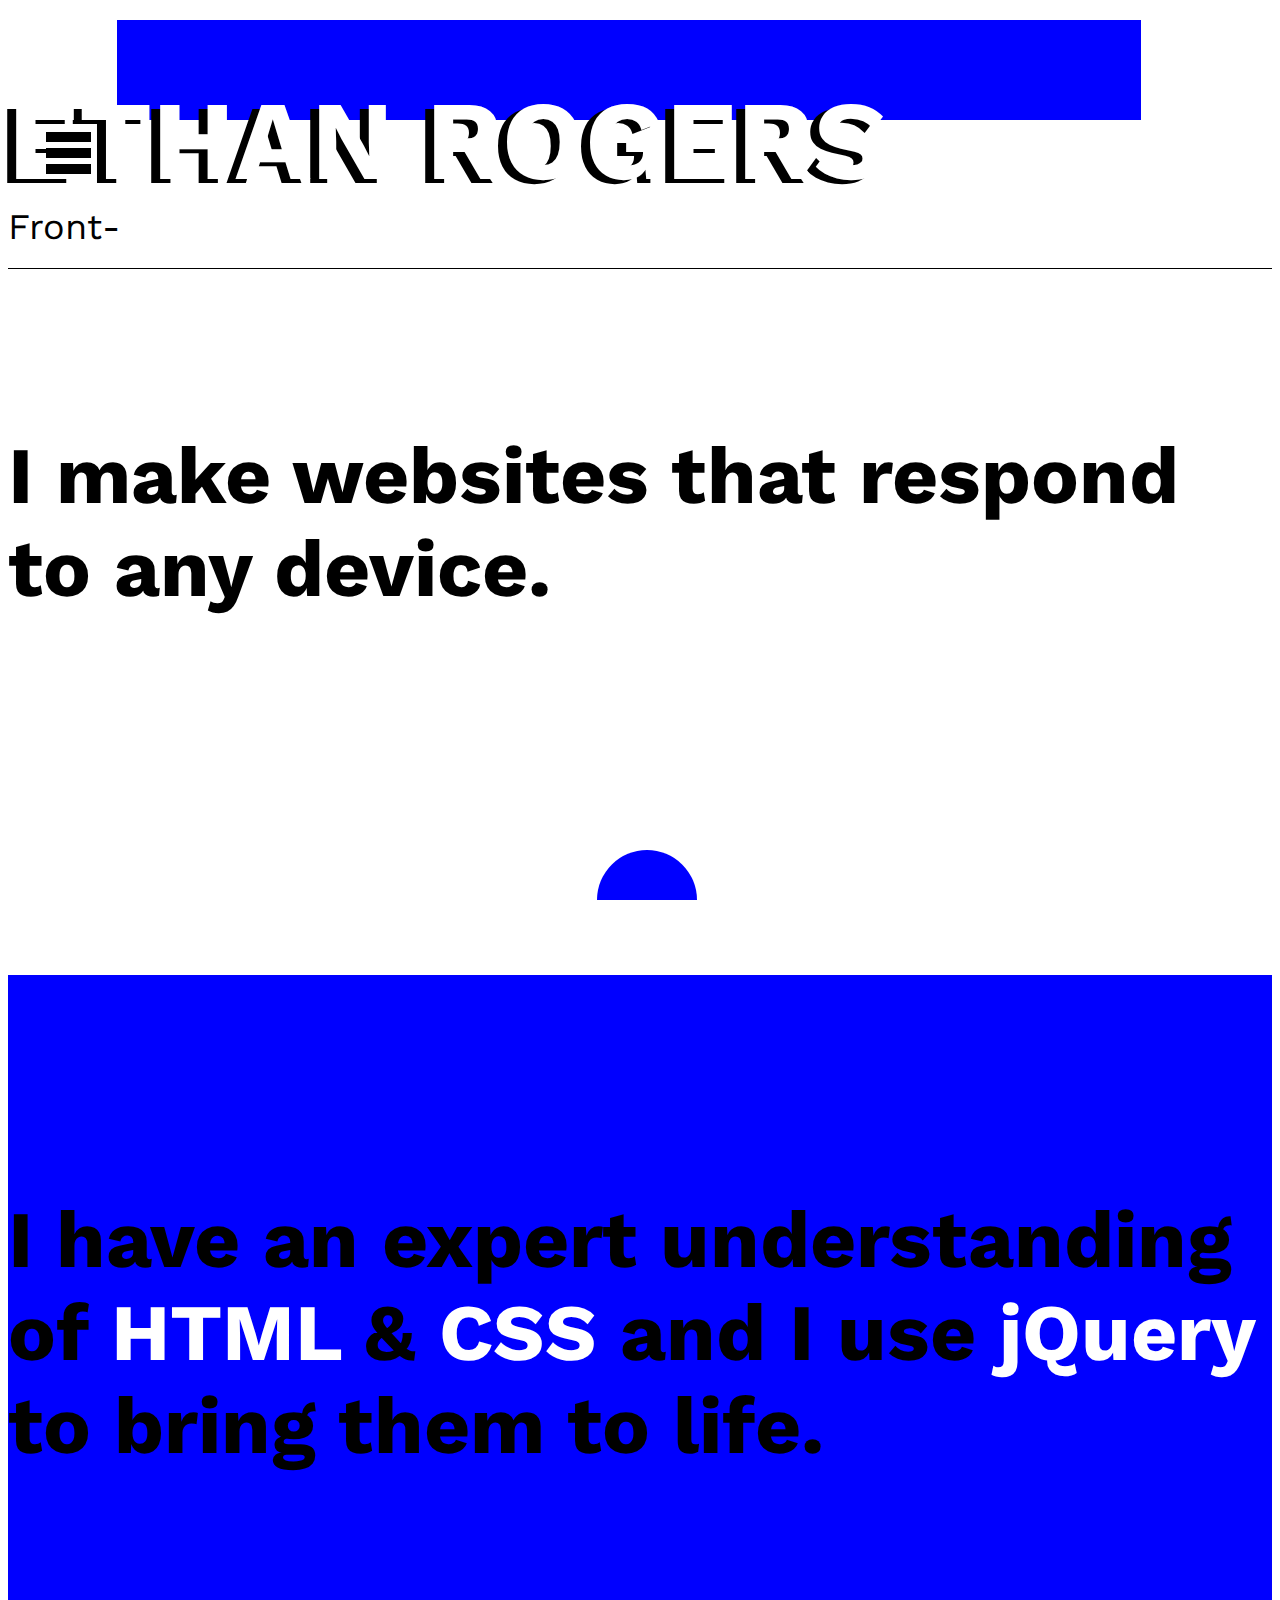
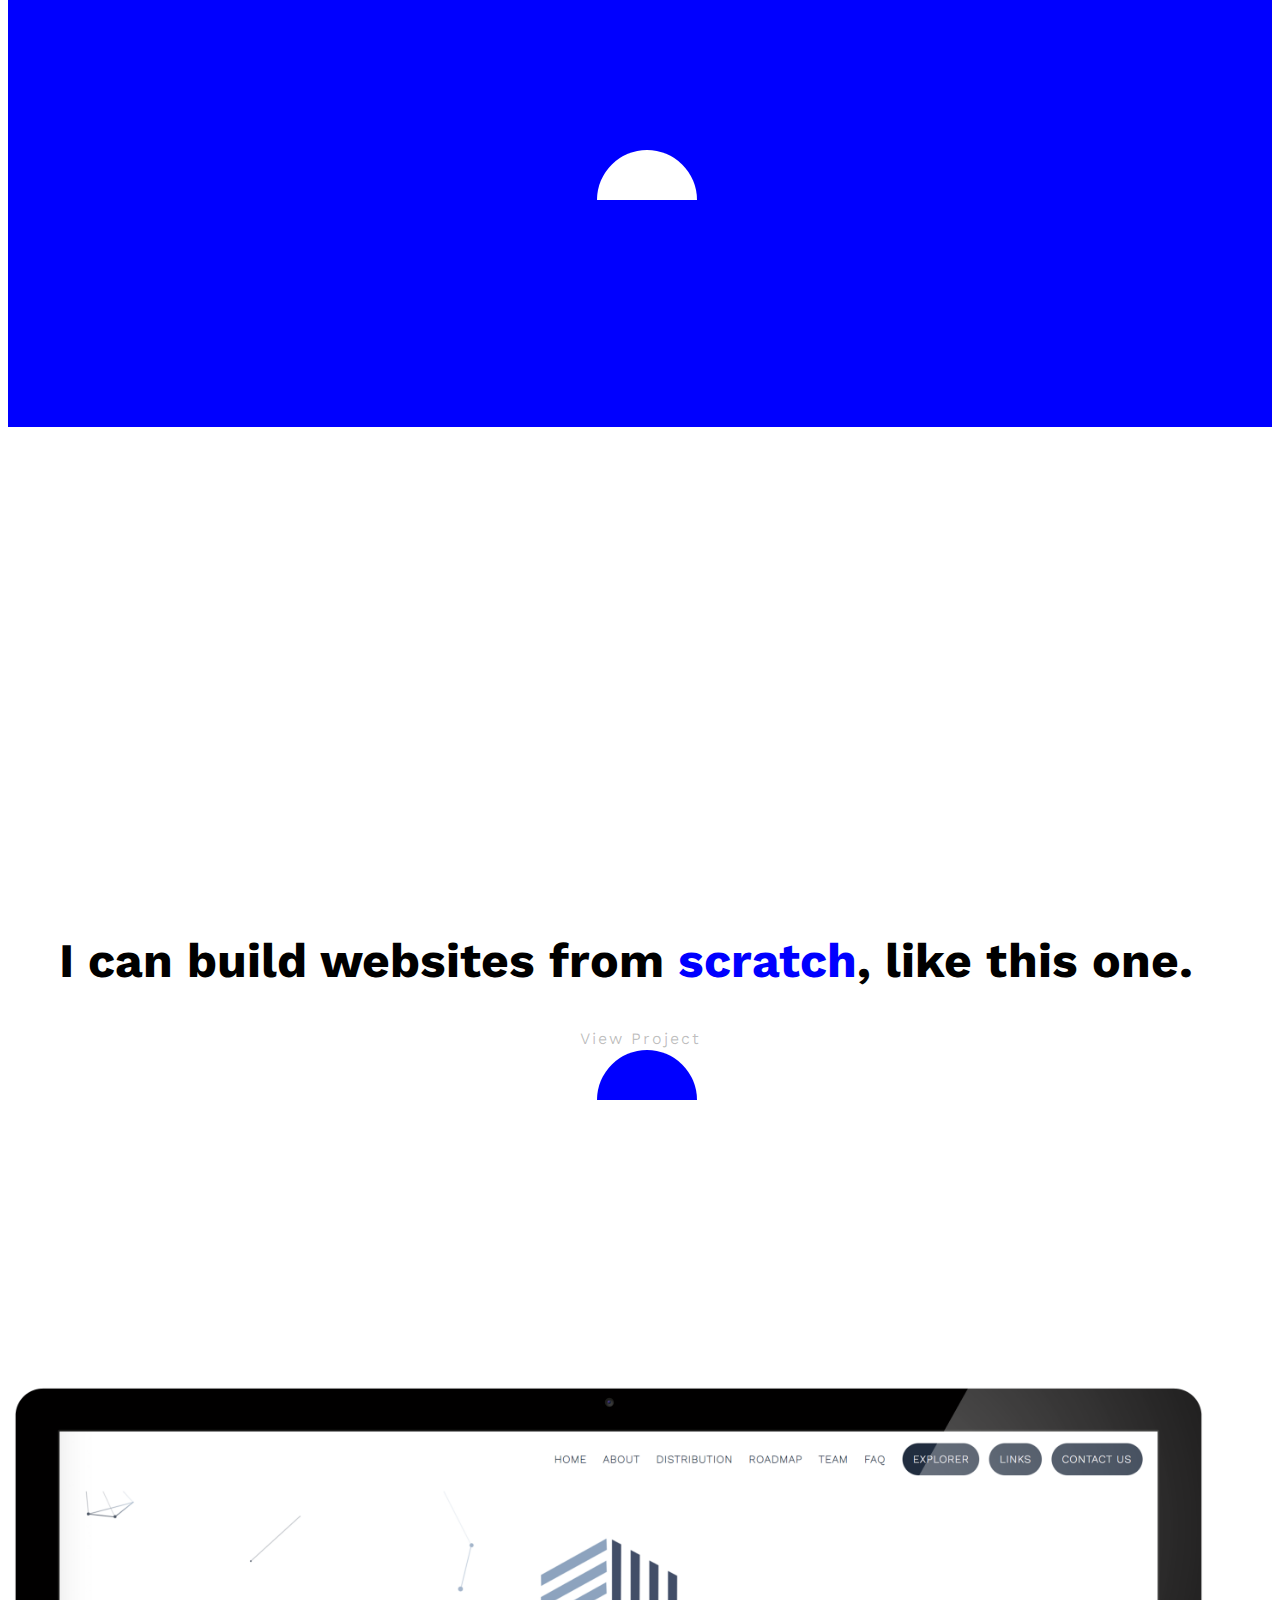
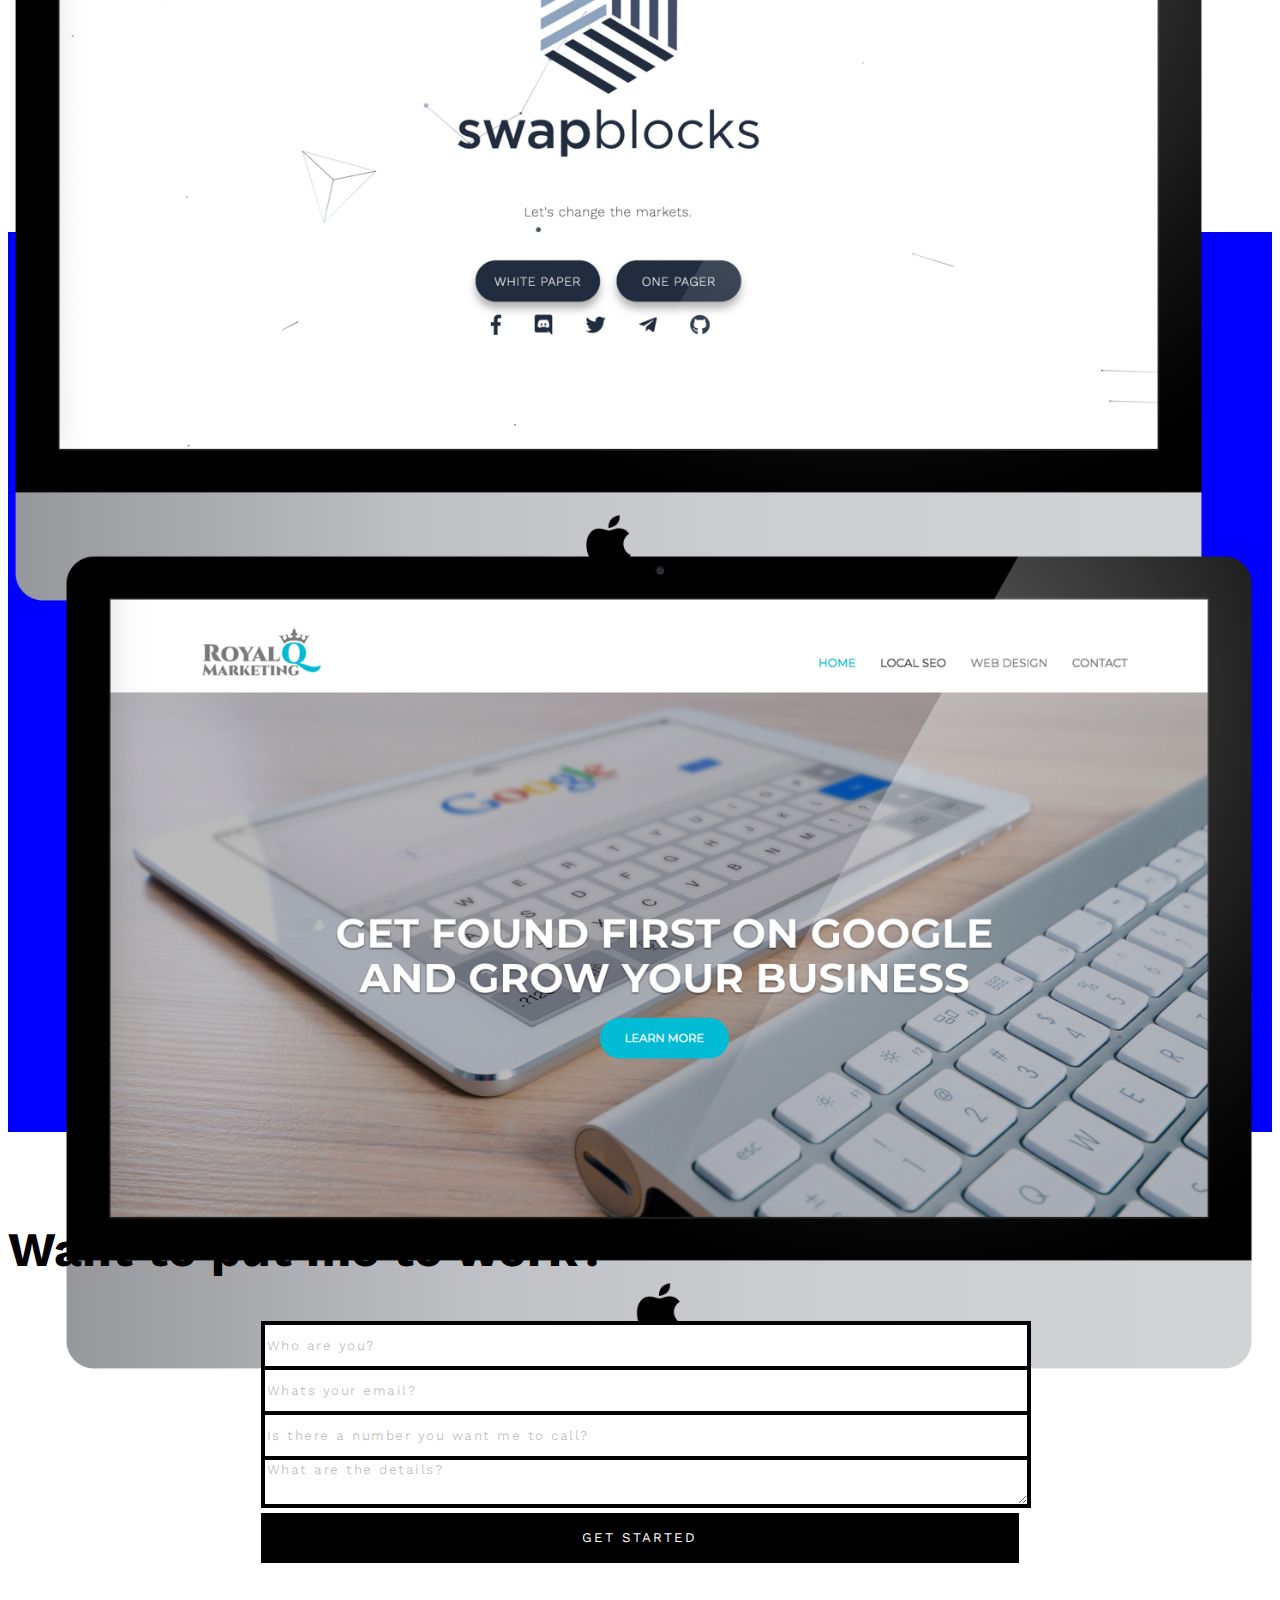
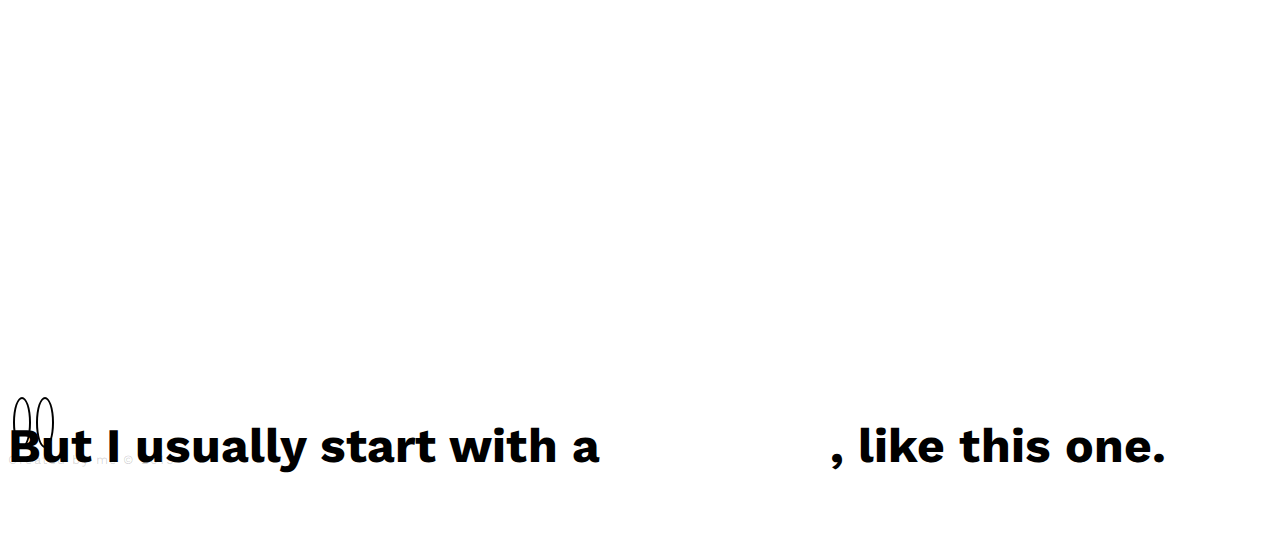
==== commit 79790f59: "fav" ====
--- a/index.html
+++ b/index.html
@@ -5,6 +5,7 @@
     <meta name="viewport" content="width=device-width, initial-scale=1.0">
     <meta http-equiv="X-UA-Compatible" content="ie=edge">
     <title>Ethan Rogers</title>
+    <link rel="shortcut icon" type="image/png" href="img/fav.png"/>
     <link rel="stylesheet" href="https://use.fontawesome.com/releases/v5.5.0/css/all.css" integrity="sha384-B4dIYHKNBt8Bc12p+WXckhzcICo0wtJAoU8YZTY5qE0Id1GSseTk6S+L3BlXeVIU" crossorigin="anonymous">
     <link href="https://fonts.googleapis.com/css?family=Work+Sans:900" rel="stylesheet">
     <link href="https://fonts.googleapis.com/css?family=Kanit:900" rel="stylesheet">
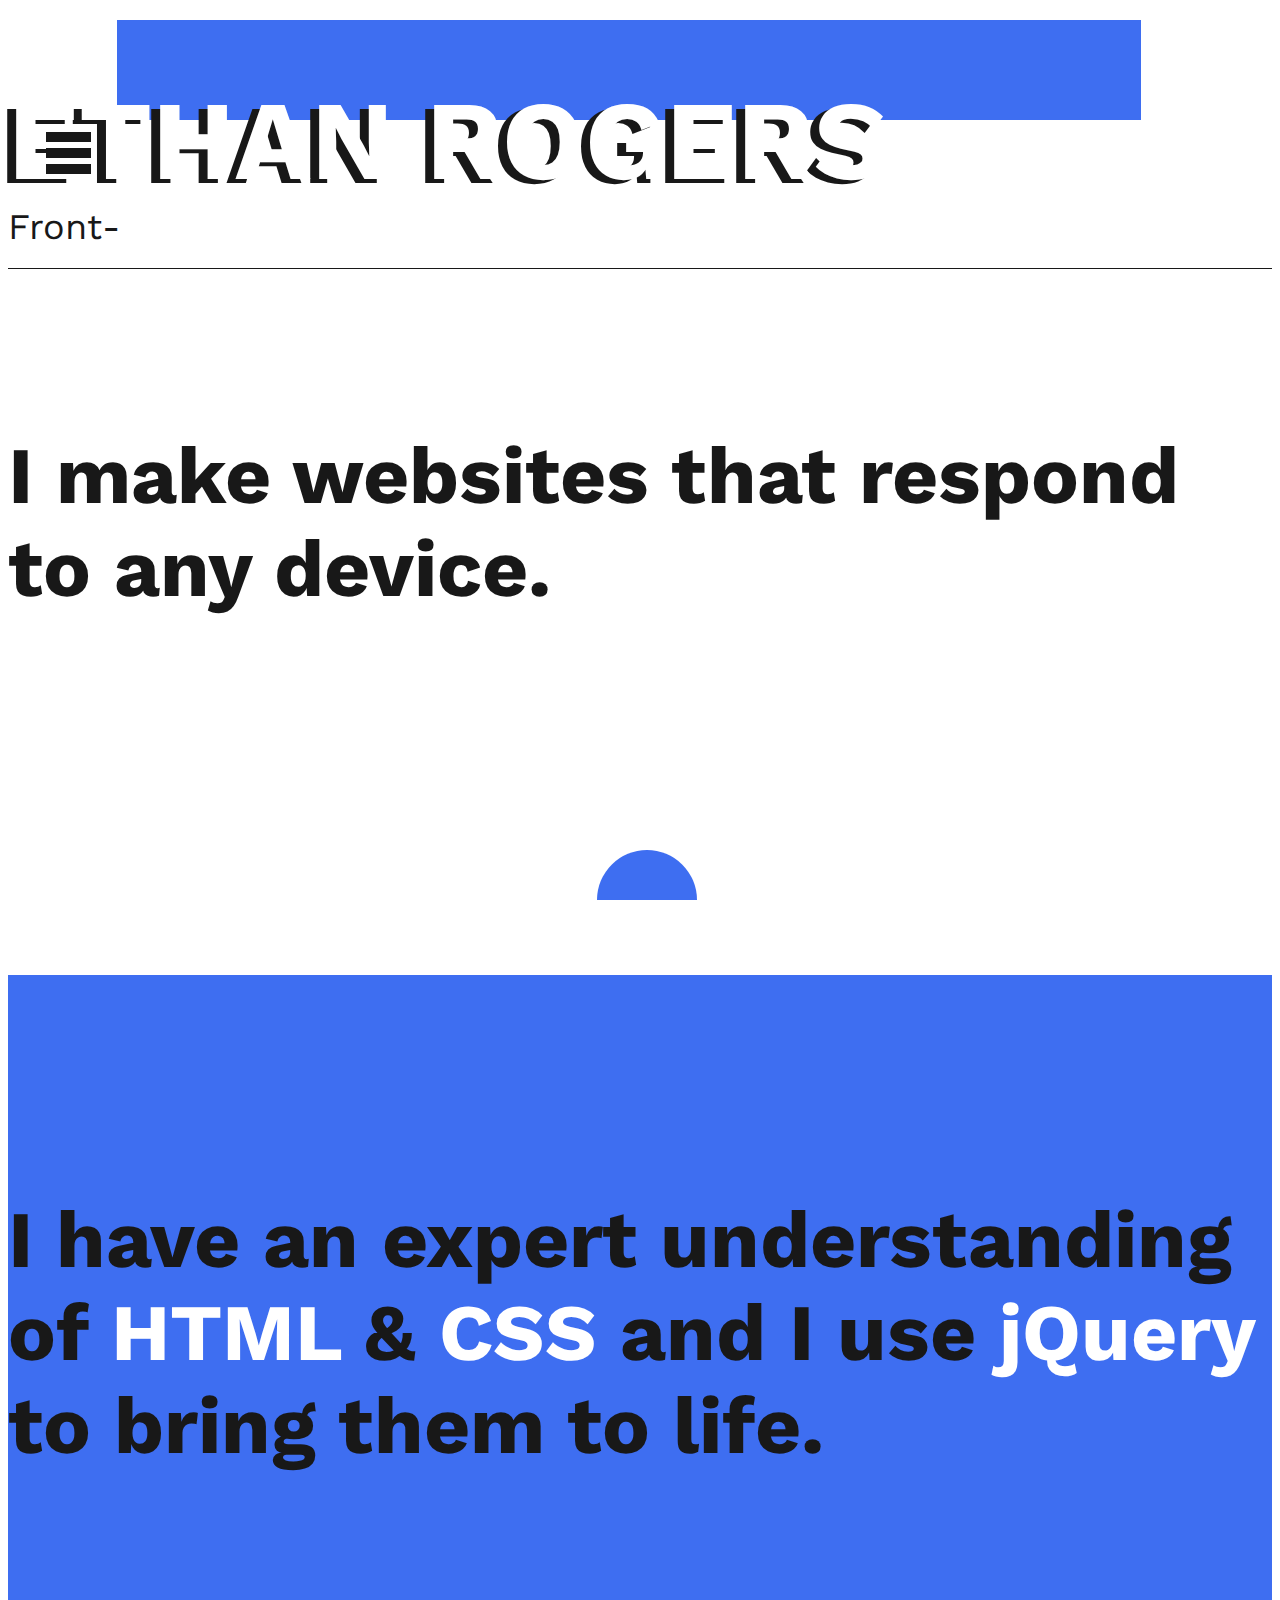
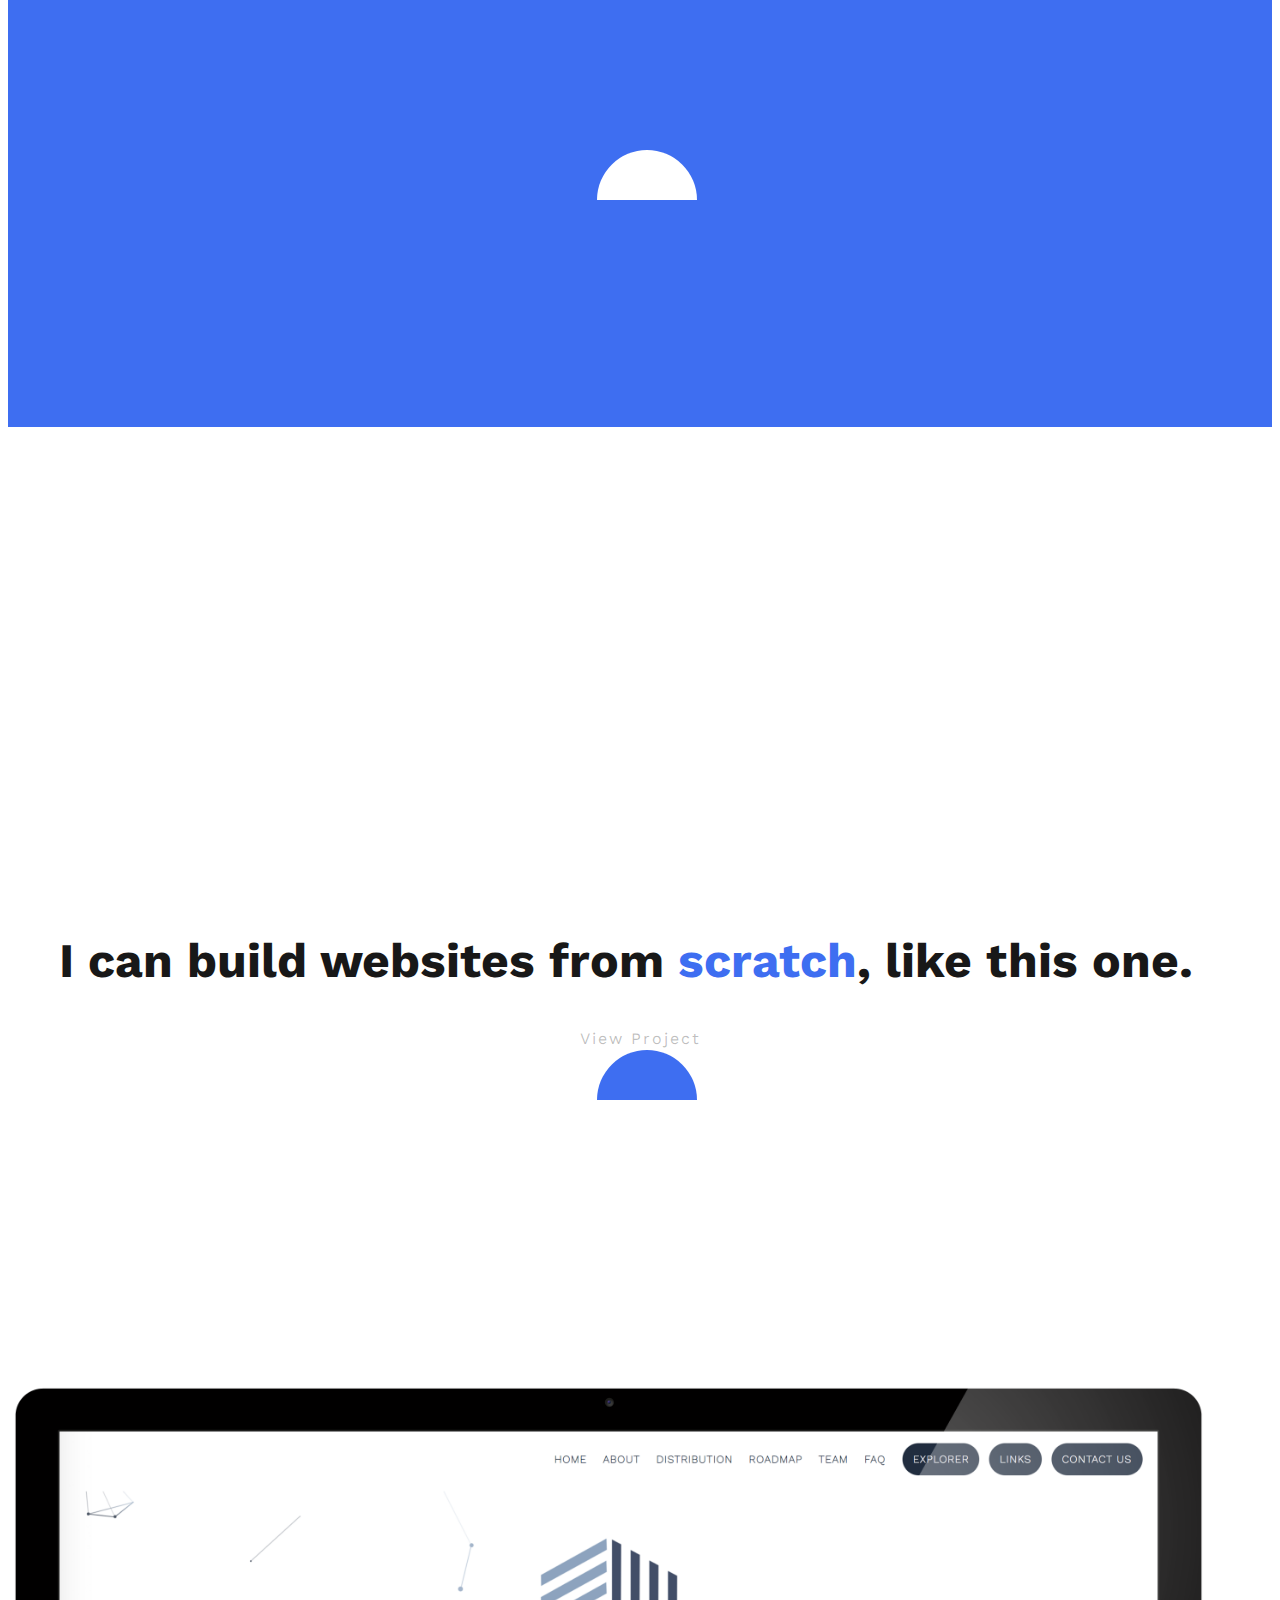
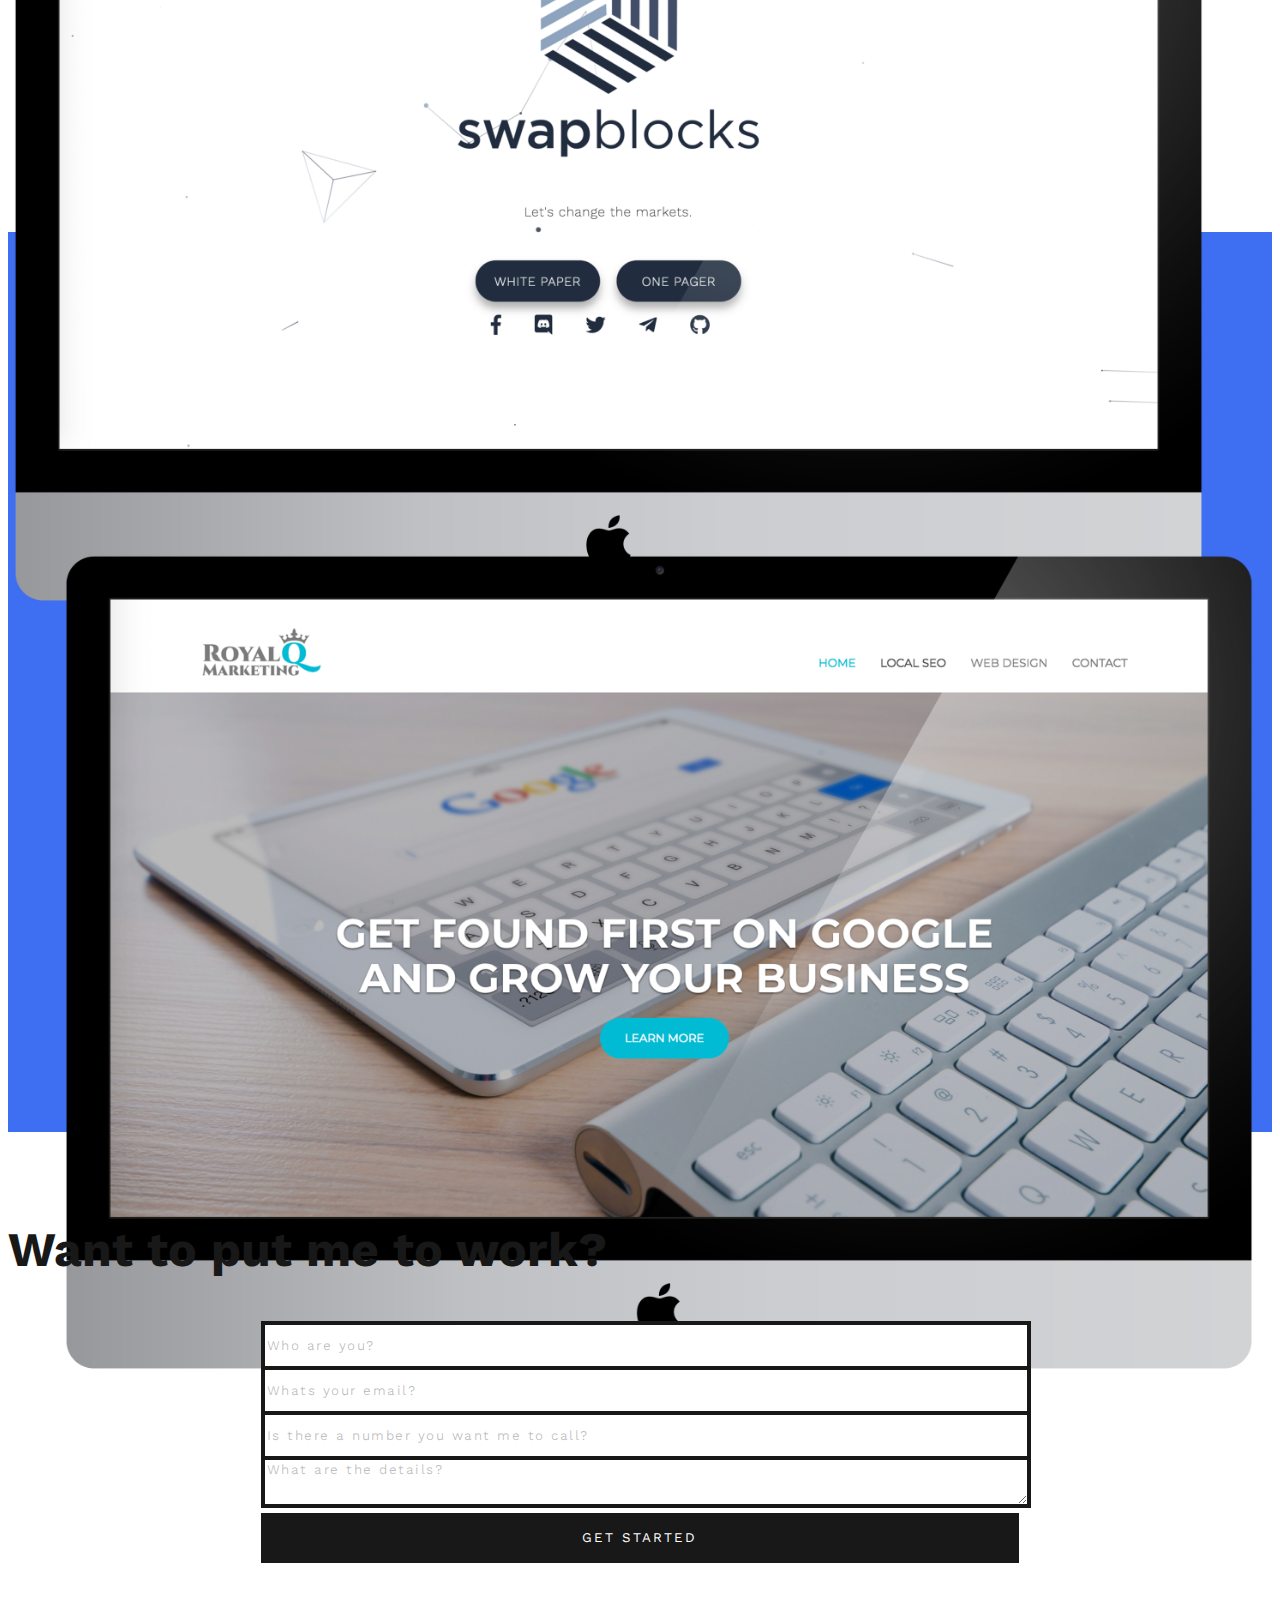
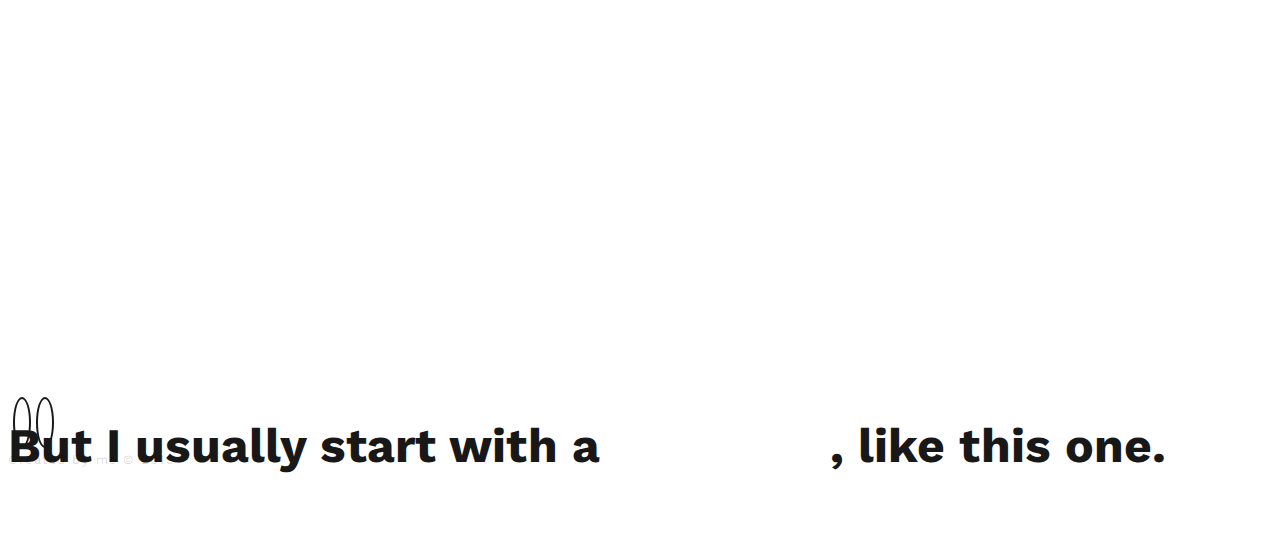
==== commit 81d885e0: "fixed body color" ====
--- a/index.html
+++ b/index.html
@@ -58,7 +58,7 @@
         <div class="container" >
             <div class="row">
                 <div class="col">
-                    <h2 class="section-header text-center">I make websites that respond to any device.</h2>
+                    <h2 class="section-header text-center" id="header-1">I make websites that respond to any device.</h2>
                 </div>
             </div>
         </div>
--- a/css/style.css
+++ b/css/style.css
@@ -4,8 +4,9 @@
     padding: 0;
 }
 body {
-    color: rgb(0, 0, 0);
+    color: rgb(24, 24, 24);;
     font-family: 'Open Sans', sans-serif;
+    overflow: hidden;
 }
 
 #menu {
@@ -29,7 +30,7 @@
     margin-top: 6px;
     -webkit-transition: transform .5s;
     position: relative;
-    background-color: black;
+    background-color: rgb(24, 24, 24);
 }
 
 #mobile-exit {
@@ -43,7 +44,7 @@
     height: 100vh;
     width: 100%;
     background-color: white;
-    color: blue;
+    color: rgb(62, 110, 241);
     text-transform: uppercase;
     font-family: 'Work Sans', sans-serif;
 }
@@ -63,12 +64,12 @@
 }
 
 .nav-menu:hover {
-    color:black;
+    color:rgb(24, 24, 24);
 }
 
 #jumbo {
     width: 100%!important;
-    border-bottom: 1px solid black;
+    border-bottom: 1px solid rgb(24, 24, 24);
 }
 
 #title-name {
@@ -76,11 +77,11 @@
     font-size: 7em;
     margin-bottom: -20px;
     color: white;
-    text-shadow: -9px 4px black;
+    text-shadow: -9px 4px rgb(24, 24, 24);
 }
 
 #header-bg {
-    background-color: blue;
+    background-color: rgb(62, 110, 241);;
     position: absolute;
     z-index: -5;
     width: 80%;
@@ -90,12 +91,12 @@
 }
 
 .turnblue {
-    background-color: blue!important;
+    background-color: rgb(62, 110, 241);!important;
     -webkit-transition: background-color .5s;
 }
 
 .blue-txt {
-    color: blue;
+    color: rgb(62, 110, 241);
 }
 
 #projects h2 {
@@ -125,7 +126,7 @@
 }
 
 .view-project-right:hover {
-    color: black;
+    color: rgb(24, 24, 24);
     -webkit-transition: color .5s;
     margin-left: 60px;
     -webkit-transition: margin-left .5s;
@@ -163,7 +164,7 @@
     height: 40px;
     margin-left: 20%;
     margin-top: -5px;
-    border: 4px solid black!important;
+    border: 4px solid rgb(24, 24, 24)!important;
 }
 
 .form-control::placeholder {
@@ -174,12 +175,12 @@
 
 .form-control:active {
     outline: none!important;
-    border: 4px solid black!important;
+    border: 4px solid rgb(24, 24, 24)!important;
 }
 
 .form-control:focus {
     outline: none!important;
-    border: 4px solid black!important;
+    border: 4px solid rgb(24, 24, 24)!important;
     font-family: 'Work Sans', sans-serif;
     letter-spacing: 1.5px;
 }
@@ -193,9 +194,9 @@
 }
 
 .footer-icon {
-    color: black;
+    color: rgb(24, 24, 24);
     font-size: 1.5em;
-    border: .1em solid black;;
+    border: .1em solid rgb(24, 24, 24);;
     border-radius: 50%;
     padding: .3em;
     margin-bottom: .3em;
@@ -203,7 +204,7 @@
   }
   
   .footer-icon:hover {
-    background-color: black;;
+    background-color: rgb(24, 24, 24);;
     color: white;
     -webkit-transition: background-color .5s, color .5s;
   }
@@ -218,12 +219,12 @@
 #contact-btn {
     width: 60%;
     margin-left: 20%;
-    background-color: black;
+    background-color: rgb(24, 24, 24);
     color: white;
     text-transform: uppercase;
     height: 50px;
     border-radius: 0;
-    border: 4px solid black;
+    border: 4px solid rgb(24, 24, 24);
     font-family: 'Work Sans', sans-serif;
     letter-spacing: 2px;
     -webkit-transition: color 1s, background-color 1s, border 1s;
@@ -232,8 +233,8 @@
 
 #contact-btn:hover {
     background-color: white;
-    color: black;
-    border: 4px solid black;
+    color: rgb(24, 24, 24);
+    border: 4px solid rgb(24, 24, 24);
     -webkit-transition: color 1s, background-color 1s, border 1s;
 }
 
@@ -243,7 +244,7 @@
     font-family: 'Work Sans', sans-serif;
     height: auto;
     margin-top: 7%;
-    color: black;
+    color: rgb(24, 24, 24);
 }
 
 #projects-2 {
@@ -251,7 +252,7 @@
     width: 100%;
     margin: none;
     padding: none;
-    background-color: blue;
+    background-color: rgb(62, 110, 241);;
 }
 
 #mac-2 {
@@ -277,7 +278,7 @@
 }
 
 #typewriter {
-    color: black;
+    color: rgb(24, 24, 24);
     font-family: 'Work Sans', sans-serif!important;
     font-size: 1.5em;
     font-weight: lighter;
@@ -293,11 +294,11 @@
 #about {
     width: 100%;
     margin-top: 160px;
-    /* border-bottom: 5px solid black; */
+    /* border-bottom: 5px solid rgb(24, 24, 24); */
 }
 
 #skills {
-    background-color: blue;
+    background-color: rgb(62, 110, 241);;
     width: 100%;
     height: 100vh;
     padding-top: 12%;
@@ -312,7 +313,7 @@
     position: absolute;
     width: 100px;
     height: 50px; /* as the half of the width */
-    background-color: blue;
+    background-color: rgb(62, 110, 241);;
     border-top-left-radius: 120px;  
     border-top-right-radius: 120px;
     /* border: 5px solid rgb(0, 0, 0);
@@ -324,7 +325,7 @@
 .half-circle i {
     font-size: 3em;
     margin-left: 35%;
-    color: black;
+    color: rgb(24, 24, 24);
     margin-top: 8px;
 }
 
@@ -333,7 +334,7 @@
 }
 
 #nav-btn-1 {
-    background-color: blue;
+    background-color: rgb(62, 110, 241);;
     position: absolute;
     width: 100px;
     height: 50px; 
@@ -367,7 +368,7 @@
 #nav-btn-2 i {
     font-size: 3em;
     margin-left: 35%;
-    color: black;
+    color: rgb(24, 24, 24);
     margin-top: 8px;
 }
 
@@ -742,7 +743,7 @@
 @media only screen and (max-width: 425px) {
     #title-name {
         font-size: 2.5em!important;
-        text-shadow: -6px 3px black;
+        text-shadow: -6px 3px rgb(24, 24, 24);
     }
     #header-bg {
         height: 35px;
@@ -784,7 +785,7 @@
         font-size: 2em;
     }
     .form-control {
-        border: 1px solid black;
+        border: 1px solid rgb(24, 24, 24);
         width: 80%;
         margin-left: 10%;
     }
@@ -819,7 +820,7 @@
 @media only screen and (max-width: 375px) {
     #title-name {
         font-size: 1.7em!important;
-        text-shadow: -5px 2px black!important;
+        text-shadow: -5px 2px rgb(24, 24, 24)!important;
     }
     #header-bg {
         height: 25px;
